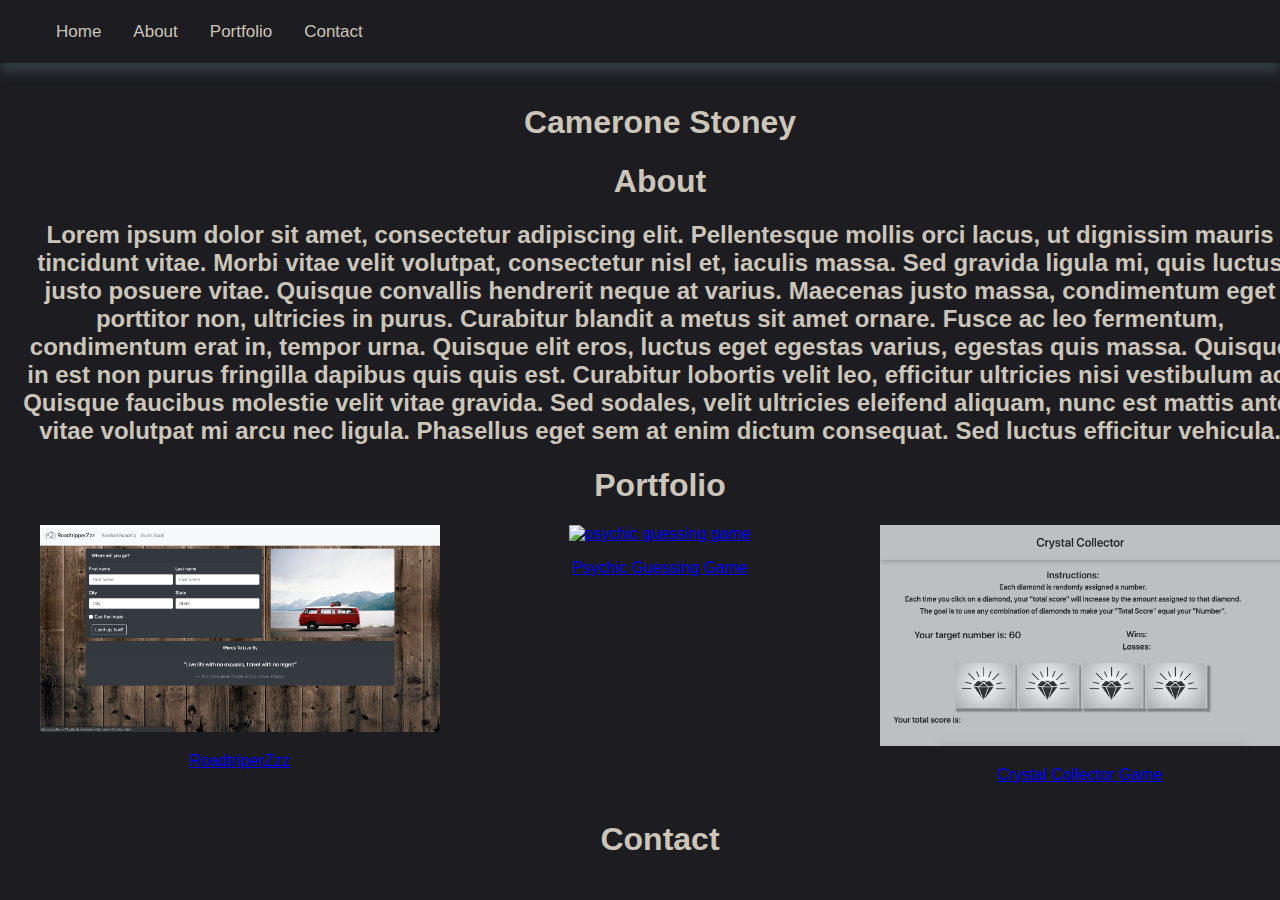
==== index.html @ ca5fb2a2 "sidebar and nav bar working. CSS grid system impimented for portfolio section. anchor tags in place." ====
<!DOCTYPE html>
<html lang="en">

<head>
    <meta charset="UTF-8">
    <meta name="viewport" content="width=device-width, initial-scale=1.0">
    <meta http-equiv="X-UA-Compatible" content="ie=edge">
    <!-- css stylesheets -->
    <link rel="stylesheet" type="text/css" href="assets/css/reset.css">
    <link rel="stylesheet" type="text/css" href="assets/css/style.css">
    <!-- jquery -->
    <script src="https://ajax.googleapis.com/ajax/libs/jquery/3.4.0/jquery.min.js"></script>


    <title>Camerone Stoney</title>
</head>

<body>
    <!-- horizontal navbar -->
    <nav class="navbar">
        <span class="open-slide">
            <a href="#" id="slide-open">
                <svg width="30" height="30">
                    <path d="M0,5 30,5" stroke="#ccc5b9" stroke-width="5" />
                    <path d="M0,14 30,14" stroke="#ccc5b9" stroke-width="5" />
                    <path d="M0,23 30,23" stroke="#ccc5b9" stroke-width="5" />
                </svg>
            </a>
        </span>
        <ul class="navbar-nav">
            <li><a href="#landing-section">Home</a></li>
            <li><a href="#about">About</a></li>
            <li><a href="#portfolio">Portfolio</a></li>
            <li><a href="#contact">Contact</a></li>
        </ul>
    </nav>


    <!-- sliding Sidebar -->
    <div id="side-menu" class="side-nav">
        <a href="#" class="btn-close" id="slide-close">&times;</a>
        <a href="#landing-section">Home</a>
        <a href="#about">About</a>
        <a href="#portfolio">Portfolio</a>
        <a href="#contact">Contact</a>
    </div>


    <!-------------------- main section ---------------------->
    <div id="content-section">
        <div id="landing-section">
            <h1>Camerone Stoney</h1>
        </div>

        <!-- about me content -->
        <div id="about-me-content">
            <h1 class="section_header" id="about">About</h1>
            <h2>Lorem ipsum dolor sit amet, consectetur adipiscing elit. Pellentesque mollis orci lacus, ut dignissim
                mauris tincidunt vitae. Morbi vitae velit volutpat, consectetur nisl et, iaculis massa. Sed gravida
                ligula mi, quis luctus justo posuere vitae. Quisque convallis hendrerit neque at varius. Maecenas justo
                massa, condimentum eget porttitor non, ultricies in purus. Curabitur blandit a metus sit amet ornare.
                Fusce ac leo fermentum, condimentum erat in, tempor urna. Quisque elit eros, luctus eget egestas varius,
                egestas quis massa. Quisque in est non purus fringilla dapibus quis quis est. Curabitur lobortis velit
                leo, efficitur ultricies nisi vestibulum ac. Quisque faucibus molestie velit vitae gravida. Sed sodales,
                velit ultricies eleifend aliquam, nunc est mattis ante, vitae volutpat mi arcu nec ligula. Phasellus
                eget sem at enim dictum consequat. Sed luctus efficitur vehicula.</h2>
        </div>

        <!-- Portolio content -->
        <div id="portfolio-content">
            <h1 class="section_header" id="portfolio">Portfolio</h1>

            <div class="project-container">
                <a href="https://volksrat71.github.io/project-1/project-1/index.html">
                    <img src="assets/images/roadtriperzzz.png" alt="road trip website">
                    <p class="image_title">RoadtriperZzz</p>
                </a>
            

            
                <a href="https://cjstoney.github.io/phychic_letter_game/">
                    <img src="assets/images/psych_game.png" alt="psychic guessing game">
                    <p class="image_title">Psychic Guessing Game</p>
                </a>
            

            
                <a href="https://cjstoney.github.io/crystal_collector_game/">
                    <img src="assets/images/crystal_collectors.png" alt="road trip website">
                    <p class="image_title">Crystal Collector Game</p>
                </a>
            </div>
        </div>


        <!-- Contact content -->
        <div id="contact-content">
            <h1 class="section_header" id="contact">Contact</h1>

        </div>
    </div>


</body>
<!-- linkn to js file -->
<script src="assets/app.js"></script>

</html>
---- assets/css/style.css ----
body{
    font-family: Arial, Helvetica, sans-serif;
    color:#ccc5b9;
    background-color:#1c1c21;
    margin:0px;
    text-align: center;
}

.navbar{
    background-color:#1c1c21;
    overflow: hidden;
    height: 63px;
    box-shadow: 0px 10px 10px #313a3e;
}

.navbar a{
    float: left;
    display: block;
    color:#ccc5b9;
    text-align:center;
    padding:14px 16px;
    text-decoration: none;
    font-size: 17px;
}

.navbar ul{
    margin: 8px 0 0 0;
    list-style: none;
}

.navbar a:hover{
    background-color:#313a3e;
    color:#ccc5b9; 
}

/* side bar */
.side-nav{
    height:100%;
    width:0;
    position:fixed;
    z-index:1;
    top:77px;
    left:0;
    background-color:#313a3e;
    opacity:0.9;
    overflow-x: hidden;
    padding-top:60px;
    transition:0.5s;
}

.side-nav a{
    padding: 10px 10px 10px 30px;
    text-decoration: none;
    font-size: 22px;
    color:#ccc5b9;
    display:block;
    transition: 0.3s;
}

.side-nav a:hover{
    color: #fffcf2;
}

.side-nav .btn-close{
    position: absolute;
    top:0;
    right:22px;
    font-size: 36px;
    margin-left: 50px;
}

#content-section{
    transition:margin-left 0.5s;
    padding: 20px;
    overflow: hidden;
    width:100%;
}

#landing-section{
    height: 100%;
}

#portfolio-content img{
    max-width: 100%;
    max-height:300px;
    /* display:block; */
}



.project-container{
    display: grid;
    grid-template-columns: 1fr 1fr 1fr;
    grid-gap:20px;
    margin:20px;
}

@media(max-width:568px){
    .navbar-nav{
        display:none;
    }
}
@media(min-width:568px){
    .open-slide{
        display:none;
    }
}
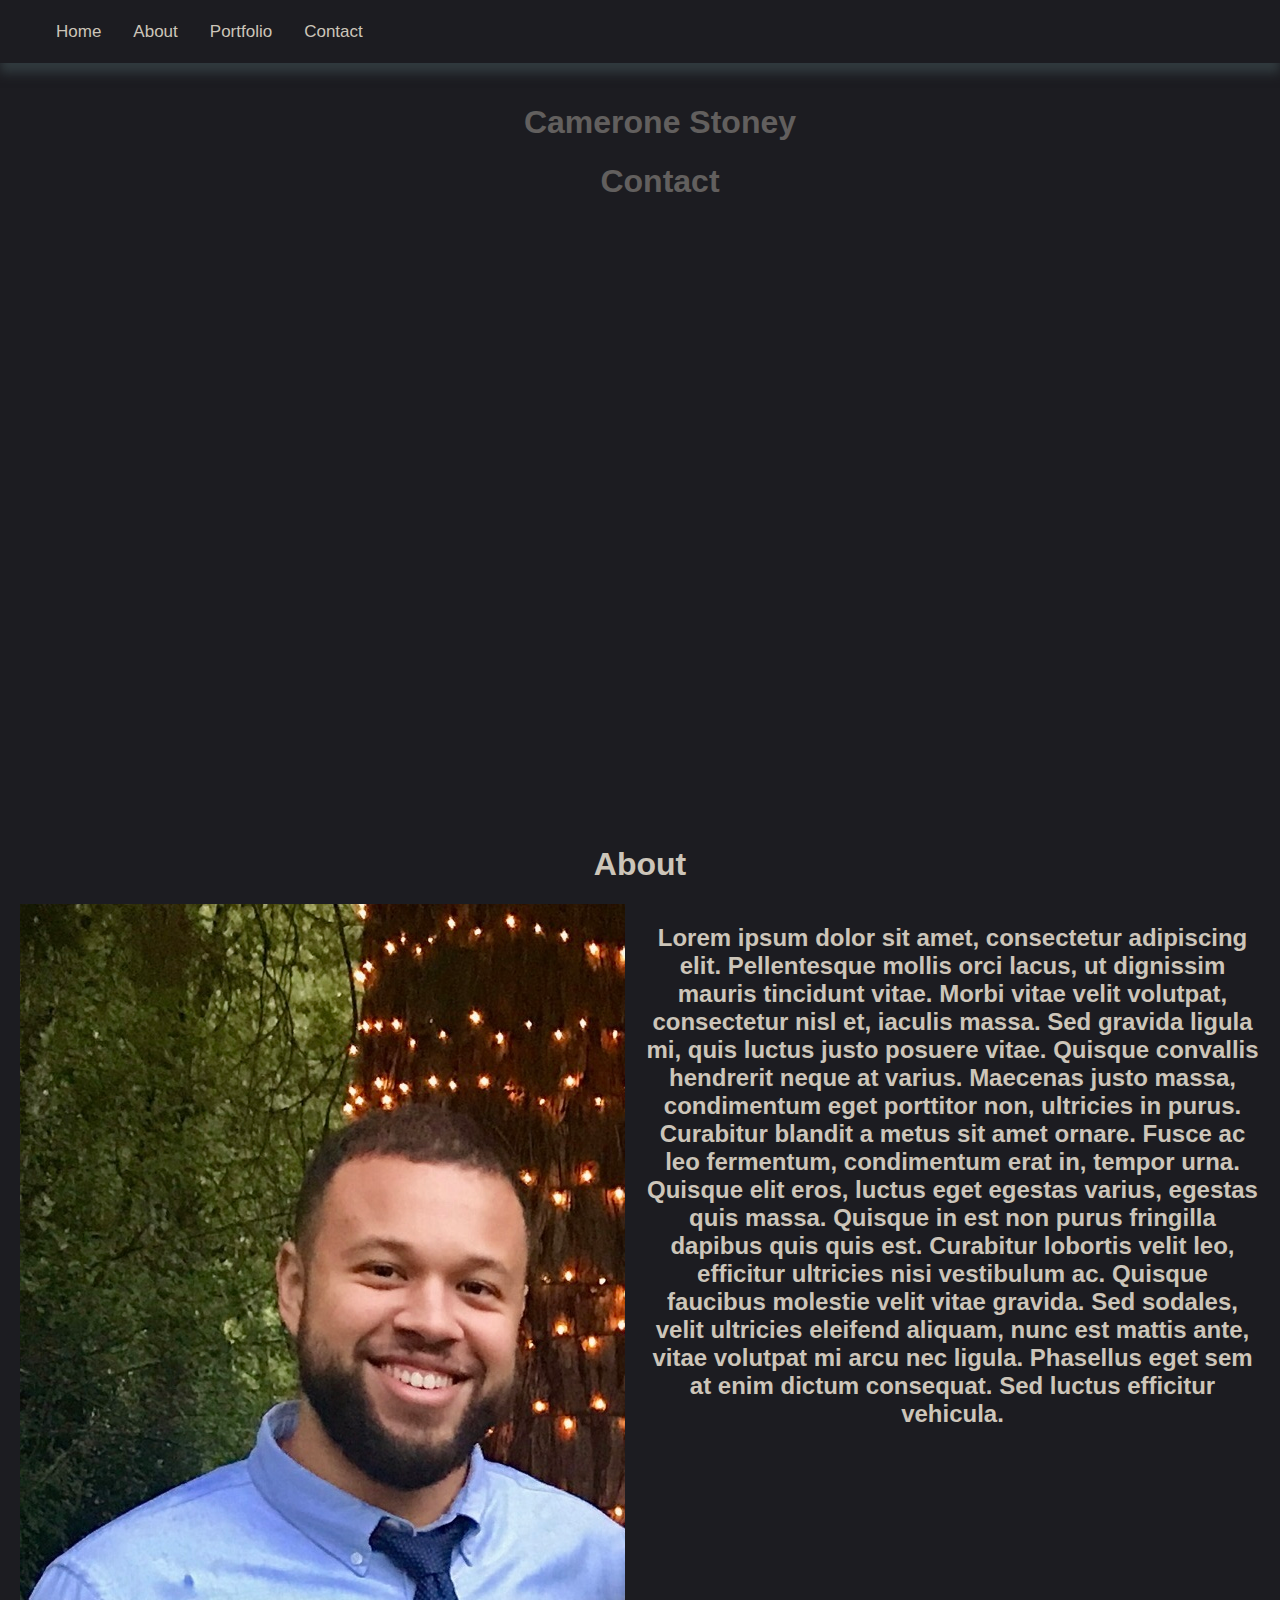
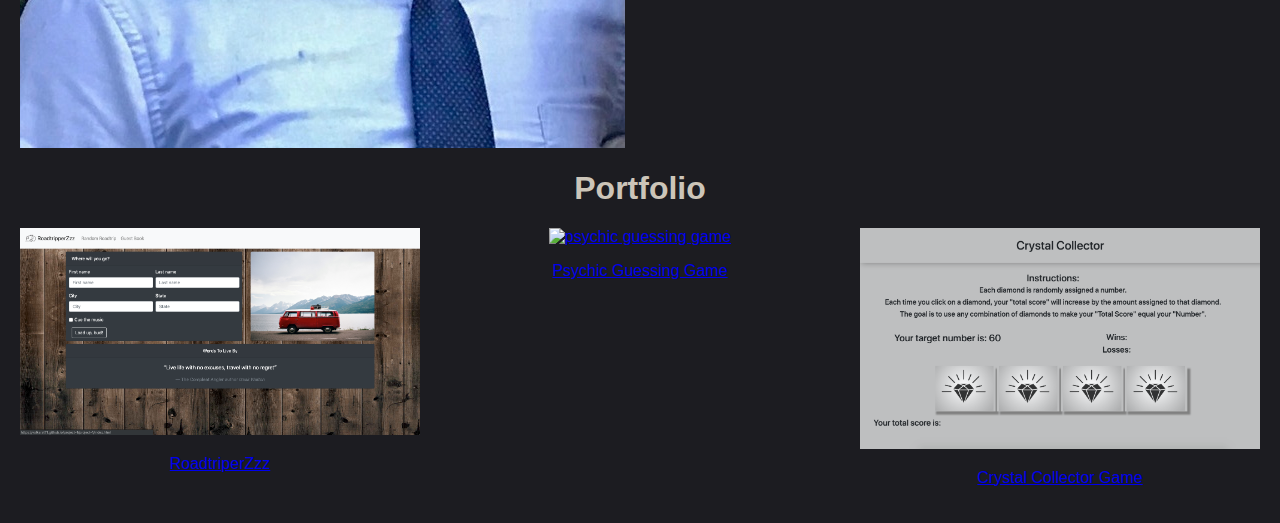
==== commit 92170aaa: "background image added. portfolio image added." ====
--- a/index.html
+++ b/index.html
@@ -50,11 +50,21 @@
     <div id="content-section">
         <div id="landing-section">
             <h1>Camerone Stoney</h1>
+
+            <!-- Contact content -->
+            <div id="contact-content">
+                <h1 class="section_header" id="contact">Contact</h1>
+            </div>
         </div>
 
-        <!-- about me content -->
-        <div id="about-me-content">
-            <h1 class="section_header" id="about">About</h1>
+
+    </div>
+
+    <!-- about me content -->
+    <div id="about-me-content">
+        <h1 class="section_header" id="about">About</h1>
+        <div class="about-content">
+            <img src="assets/images/IMG_1483 2.jpg">
             <h2>Lorem ipsum dolor sit amet, consectetur adipiscing elit. Pellentesque mollis orci lacus, ut dignissim
                 mauris tincidunt vitae. Morbi vitae velit volutpat, consectetur nisl et, iaculis massa. Sed gravida
                 ligula mi, quis luctus justo posuere vitae. Quisque convallis hendrerit neque at varius. Maecenas justo
@@ -65,40 +75,35 @@
                 velit ultricies eleifend aliquam, nunc est mattis ante, vitae volutpat mi arcu nec ligula. Phasellus
                 eget sem at enim dictum consequat. Sed luctus efficitur vehicula.</h2>
         </div>
+    </div>
 
-        <!-- Portolio content -->
-        <div id="portfolio-content">
-            <h1 class="section_header" id="portfolio">Portfolio</h1>
+    <!-- Portolio content -->
+    <div id="portfolio-content">
+        <h1 class="section_header" id="portfolio">Portfolio</h1>
 
-            <div class="project-container">
-                <a href="https://volksrat71.github.io/project-1/project-1/index.html">
-                    <img src="assets/images/roadtriperzzz.png" alt="road trip website">
-                    <p class="image_title">RoadtriperZzz</p>
-                </a>
-            
-
-            
-                <a href="https://cjstoney.github.io/phychic_letter_game/">
-                    <img src="assets/images/psych_game.png" alt="psychic guessing game">
-                    <p class="image_title">Psychic Guessing Game</p>
-                </a>
-            
-
-            
-                <a href="https://cjstoney.github.io/crystal_collector_game/">
-                    <img src="assets/images/crystal_collectors.png" alt="road trip website">
-                    <p class="image_title">Crystal Collector Game</p>
-                </a>
-            </div>
-        </div>
+        <div class="project-container">
+            <a href="https://volksrat71.github.io/project-1/project-1/index.html">
+                <img src="assets/images/roadtriperzzz.png" alt="road trip website">
+                <p class="image_title">RoadtriperZzz</p>
+            </a>
 
 
-        <!-- Contact content -->
-        <div id="contact-content">
-            <h1 class="section_header" id="contact">Contact</h1>
 
+            <a href="https://cjstoney.github.io/phychic_letter_game/">
+                <img src="assets/images/psych_game.png" alt="psychic guessing game">
+                <p class="image_title">Psychic Guessing Game</p>
+            </a>
+
+
+
+            <a href="https://cjstoney.github.io/crystal_collector_game/">
+                <img src="assets/images/crystal_collectors.png" alt="road trip website">
+                <p class="image_title">Crystal Collector Game</p>
+            </a>
         </div>
     </div>
+
+
 
 
 </body>
--- a/assets/css/style.css
+++ b/assets/css/style.css
@@ -77,16 +77,28 @@
 }
 
 #landing-section{
-    height: 100%;
+    width:100%;
+    height: 700px;
+    background-image: url("/Users/cameronestoney/Desktop/portfolio/assets/images/web.jpg");
+    background-position: bottom;
+    background-repeat: none;
+    background-size: cover;
+    opacity:0.4;
 }
 
 #portfolio-content img{
     max-width: 100%;
     max-height:300px;
     /* display:block; */
+    /* -webkit-box-reflect: below 0 linear-gradient(transparent, white); */
 }
 
-
+.about-content{
+    display:grid;
+    grid-template-columns: 1fr 2fr;
+    grid-gap:20px;
+    margin:20px;
+}
 
 .project-container{
     display: grid;
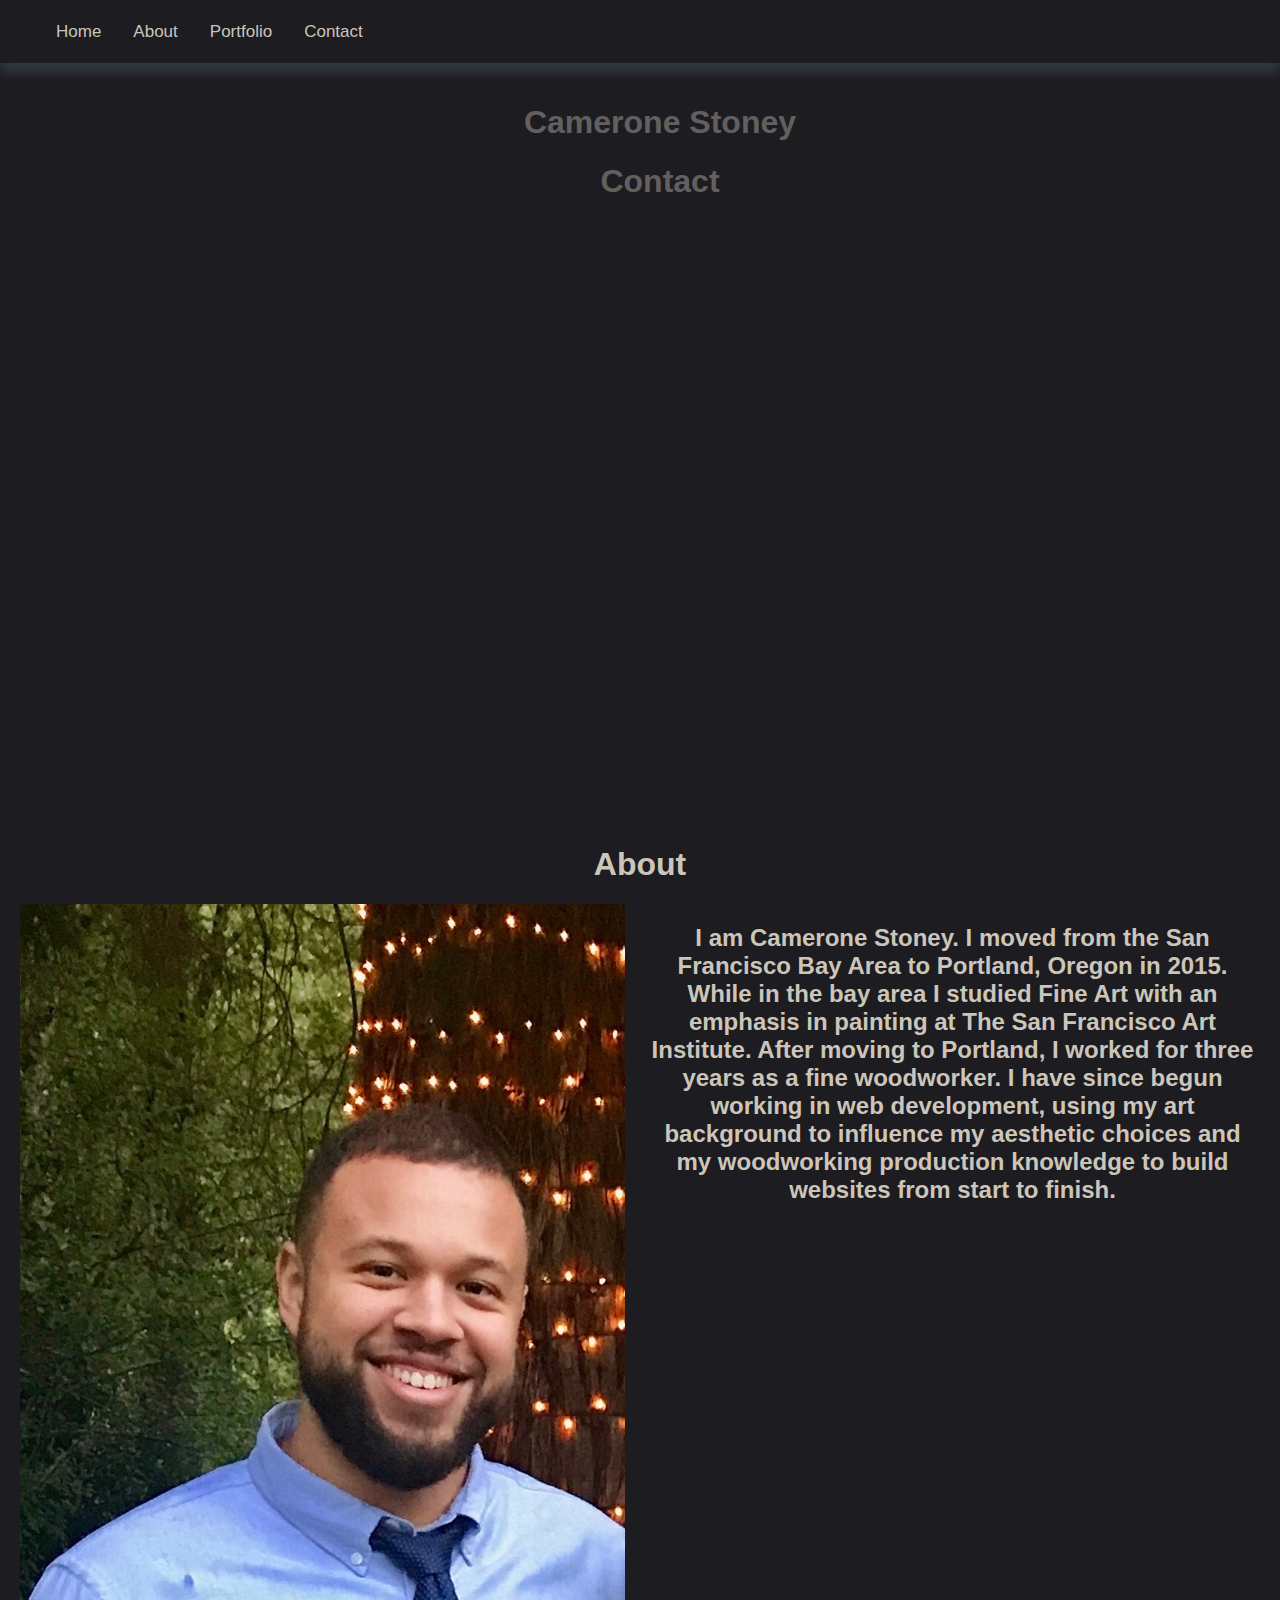
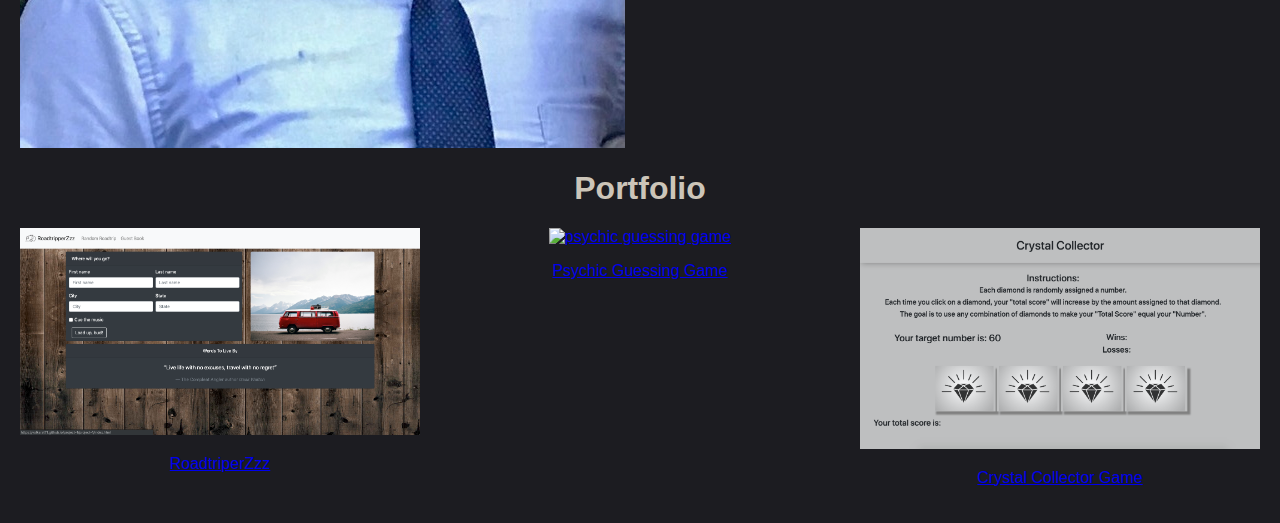
==== commit c90217d3: "statement updated" ====
--- a/index.html
+++ b/index.html
@@ -65,15 +65,11 @@
         <h1 class="section_header" id="about">About</h1>
         <div class="about-content">
             <img src="assets/images/IMG_1483 2.jpg">
-            <h2>Lorem ipsum dolor sit amet, consectetur adipiscing elit. Pellentesque mollis orci lacus, ut dignissim
-                mauris tincidunt vitae. Morbi vitae velit volutpat, consectetur nisl et, iaculis massa. Sed gravida
-                ligula mi, quis luctus justo posuere vitae. Quisque convallis hendrerit neque at varius. Maecenas justo
-                massa, condimentum eget porttitor non, ultricies in purus. Curabitur blandit a metus sit amet ornare.
-                Fusce ac leo fermentum, condimentum erat in, tempor urna. Quisque elit eros, luctus eget egestas varius,
-                egestas quis massa. Quisque in est non purus fringilla dapibus quis quis est. Curabitur lobortis velit
-                leo, efficitur ultricies nisi vestibulum ac. Quisque faucibus molestie velit vitae gravida. Sed sodales,
-                velit ultricies eleifend aliquam, nunc est mattis ante, vitae volutpat mi arcu nec ligula. Phasellus
-                eget sem at enim dictum consequat. Sed luctus efficitur vehicula.</h2>
+            <h2>I am Camerone Stoney. I moved from the San Francisco Bay Area to Portland, Oregon in 2015. While in the
+                bay area I studied Fine Art with an emphasis in painting at The San Francisco Art Institute. After
+                moving to Portland, I worked for three years as a fine woodworker. I have since begun working in web
+                development, using my art background to influence my aesthetic choices and my woodworking production
+                knowledge to build websites from start to finish. </h2>
         </div>
     </div>
 
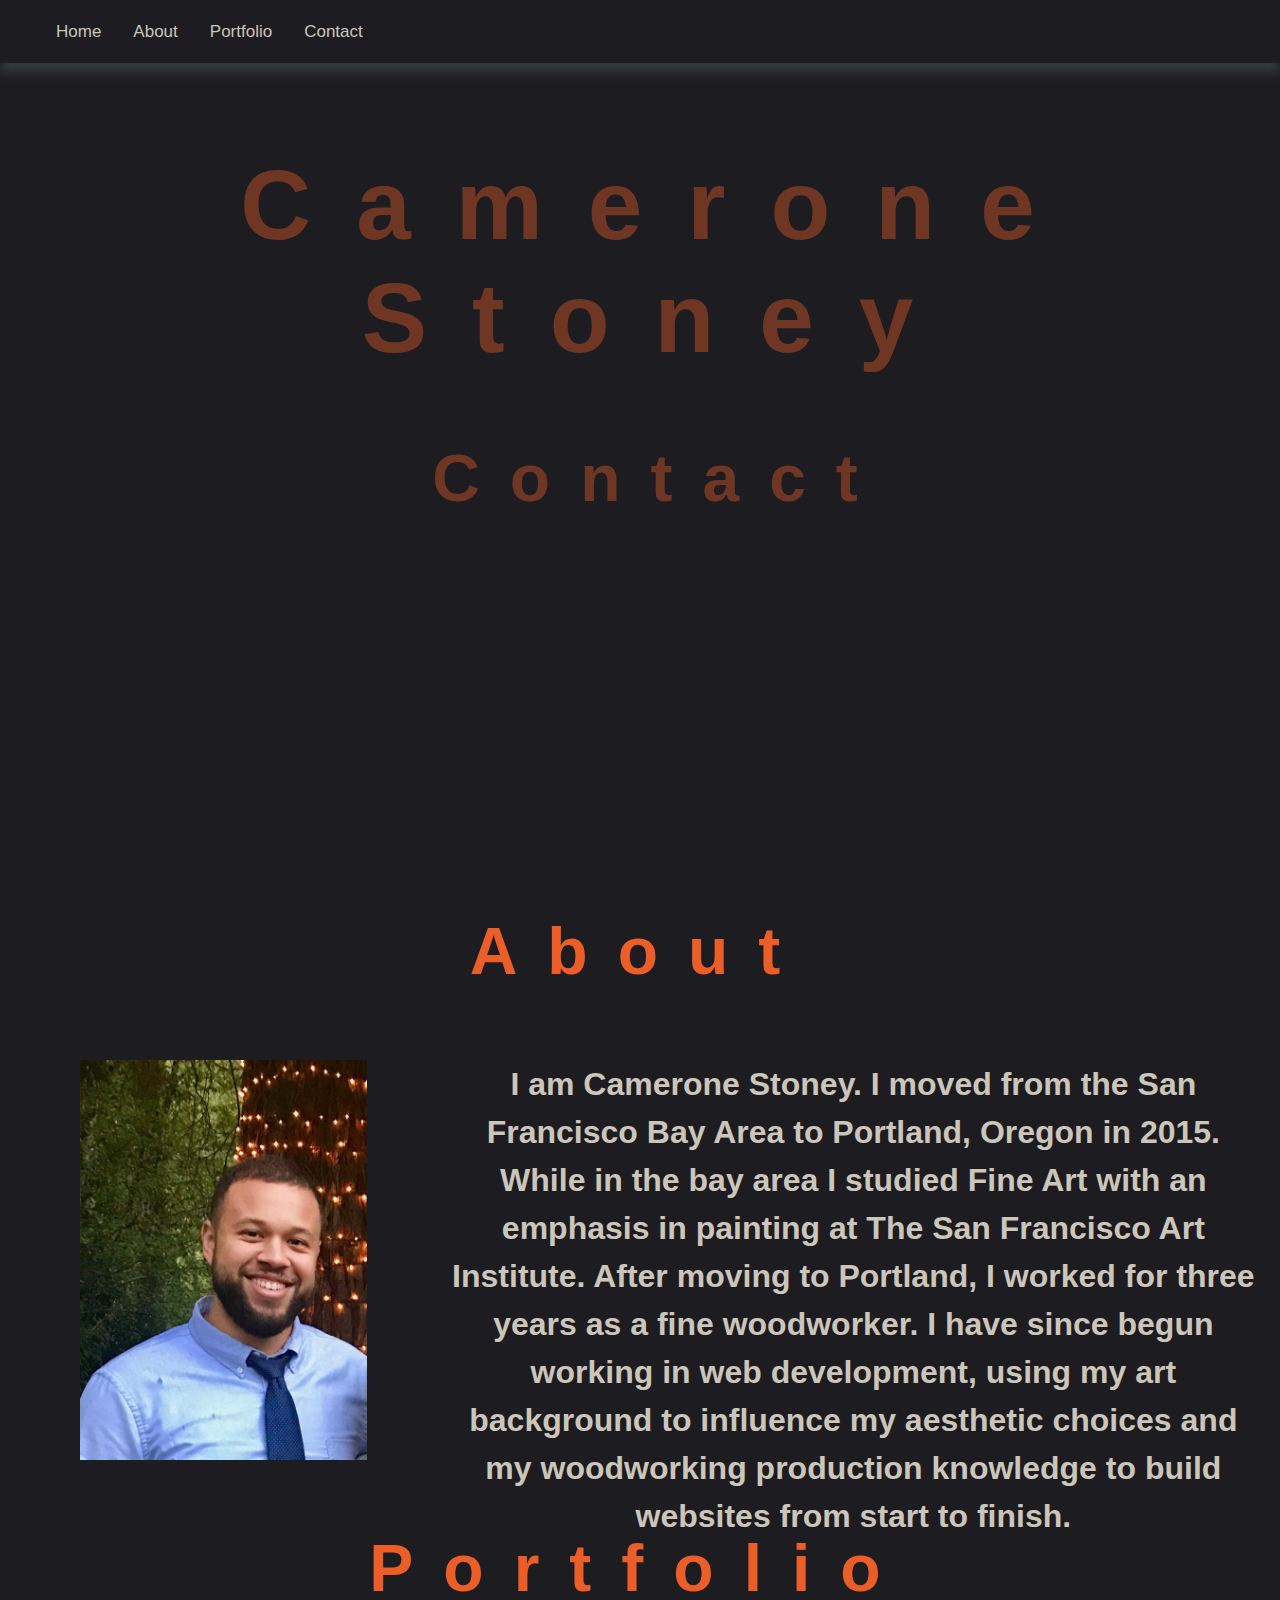
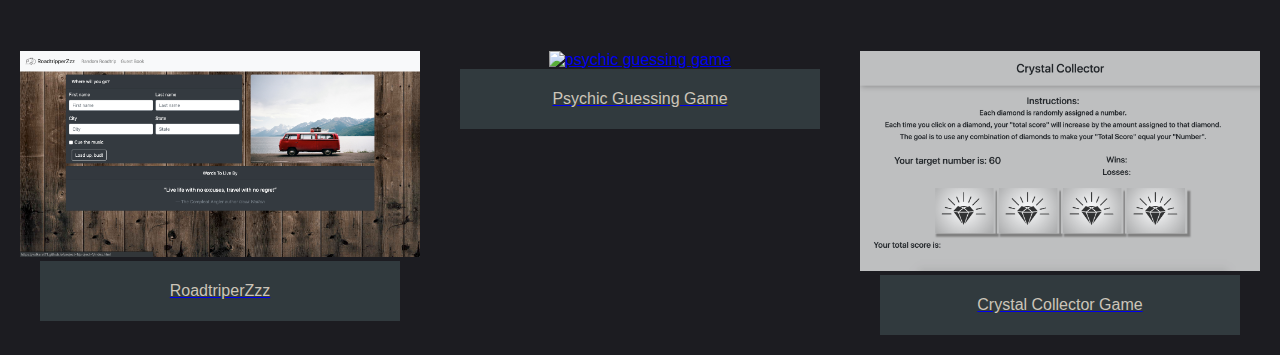
==== commit 07ac2826: "colors for the titles. names of the apps have background colors." ====
--- a/index.html
+++ b/index.html
@@ -49,7 +49,7 @@
     <!-------------------- main section ---------------------->
     <div id="content-section">
         <div id="landing-section">
-            <h1>Camerone Stoney</h1>
+            <h1 id="name">Camerone Stoney</h1>
 
             <!-- Contact content -->
             <div id="contact-content">
@@ -64,8 +64,9 @@
     <div id="about-me-content">
         <h1 class="section_header" id="about">About</h1>
         <div class="about-content">
-            <img src="assets/images/IMG_1483 2.jpg">
-            <h2>I am Camerone Stoney. I moved from the San Francisco Bay Area to Portland, Oregon in 2015. While in the
+            <img id="cs-image" src="assets/images/IMG_1483 2.jpg" alt="image of Camerone Stoney">
+            <h2 id="bio">I am Camerone Stoney. I moved from the San Francisco Bay Area to Portland, Oregon in 2015.
+                While in the
                 bay area I studied Fine Art with an emphasis in painting at The San Francisco Art Institute. After
                 moving to Portland, I worked for three years as a fine woodworker. I have since begun working in web
                 development, using my art background to influence my aesthetic choices and my woodworking production
@@ -78,24 +79,28 @@
         <h1 class="section_header" id="portfolio">Portfolio</h1>
 
         <div class="project-container">
-            <a href="https://volksrat71.github.io/project-1/project-1/index.html">
-                <img src="assets/images/roadtriperzzz.png" alt="road trip website">
-                <p class="image_title">RoadtriperZzz</p>
-            </a>
 
+            <div class="work">
+                <a href="https://volksrat71.github.io/project-1/project-1/index.html">
+                    <img src="assets/images/roadtriperzzz.png" alt="road trip website">
+                    <p class="image_title">RoadtriperZzz</p>
+                </a>
+            </div>
 
+            <div class="work">
+                <a href="https://cjstoney.github.io/phychic_letter_game/">
+                    <img src="assets/images/psych_game.png" alt="psychic guessing game">
+                    <p class="image_title">Psychic Guessing Game</p>
+                </a>
+            </div>
 
-            <a href="https://cjstoney.github.io/phychic_letter_game/">
-                <img src="assets/images/psych_game.png" alt="psychic guessing game">
-                <p class="image_title">Psychic Guessing Game</p>
-            </a>
+            <div class="work">
+                <a href="https://cjstoney.github.io/crystal_collector_game/">
+                    <img src="assets/images/crystal_collectors.png" alt="road trip website">
+                    <p class="image_title">Crystal Collector Game</p>
+                </a>
+            </div>
 
-
-
-            <a href="https://cjstoney.github.io/crystal_collector_game/">
-                <img src="assets/images/crystal_collectors.png" alt="road trip website">
-                <p class="image_title">Crystal Collector Game</p>
-            </a>
         </div>
     </div>
 
--- a/assets/css/style.css
+++ b/assets/css/style.css
@@ -69,6 +69,17 @@
     margin-left: 50px;
 }
 
+#name{
+    font-size:98px;
+    letter-spacing:45px;
+    color:#eb5e28;
+}
+.section_header{
+    font-size:66px;
+    letter-spacing:30px;
+    color:#eb5e28;
+}
+/* content */
 #content-section{
     transition:margin-left 0.5s;
     padding: 20px;
@@ -86,6 +97,7 @@
     opacity:0.4;
 }
 
+/* Portfolio items */
 #portfolio-content img{
     max-width: 100%;
     max-height:300px;
@@ -93,12 +105,6 @@
     /* -webkit-box-reflect: below 0 linear-gradient(transparent, white); */
 }
 
-.about-content{
-    display:grid;
-    grid-template-columns: 1fr 2fr;
-    grid-gap:20px;
-    margin:20px;
-}
 
 .project-container{
     display: grid;
@@ -107,6 +113,38 @@
     margin:20px;
 }
 
+.work p {
+    border-bottom:0;
+    background-color:#313a3e;
+    color:#ccc5b9;
+    text-align:center;
+    /* position:absolute; */
+    bottom:20px;
+    padding:15px;
+    max-width:100%;
+    line-height:30px;
+    margin:0 20px;
+    font-weight:300;
+}
+
+/* about section */
+#cs-image{
+    margin:auto;
+    max-width:100%;
+    max-height:400px;
+}
+
+#bio{
+    max-height:400px;
+    font-size:32px;
+    line-height:48px;
+}
+.about-content{
+    display:grid;
+    grid-template-columns: 1fr 2fr;
+    grid-gap:20px;
+    margin:20px;
+}
 @media(max-width:568px){
     .navbar-nav{
         display:none;
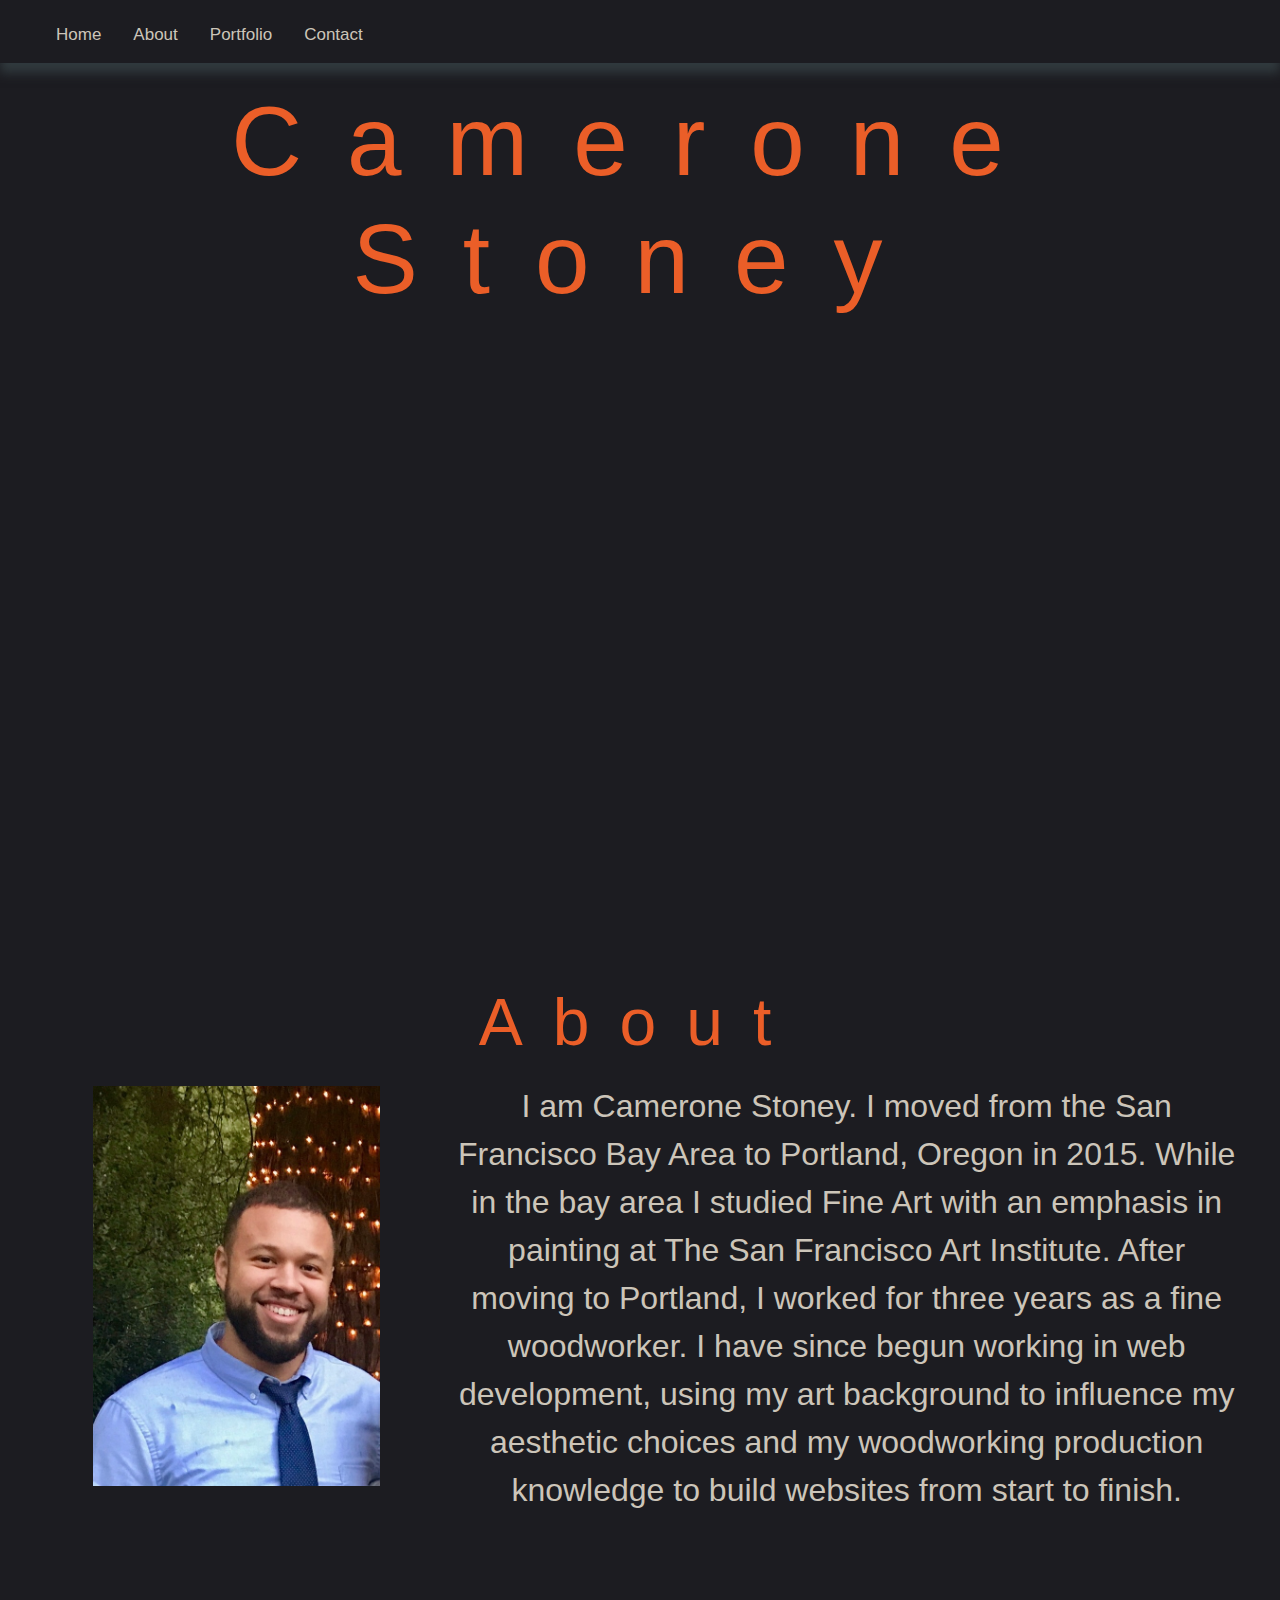
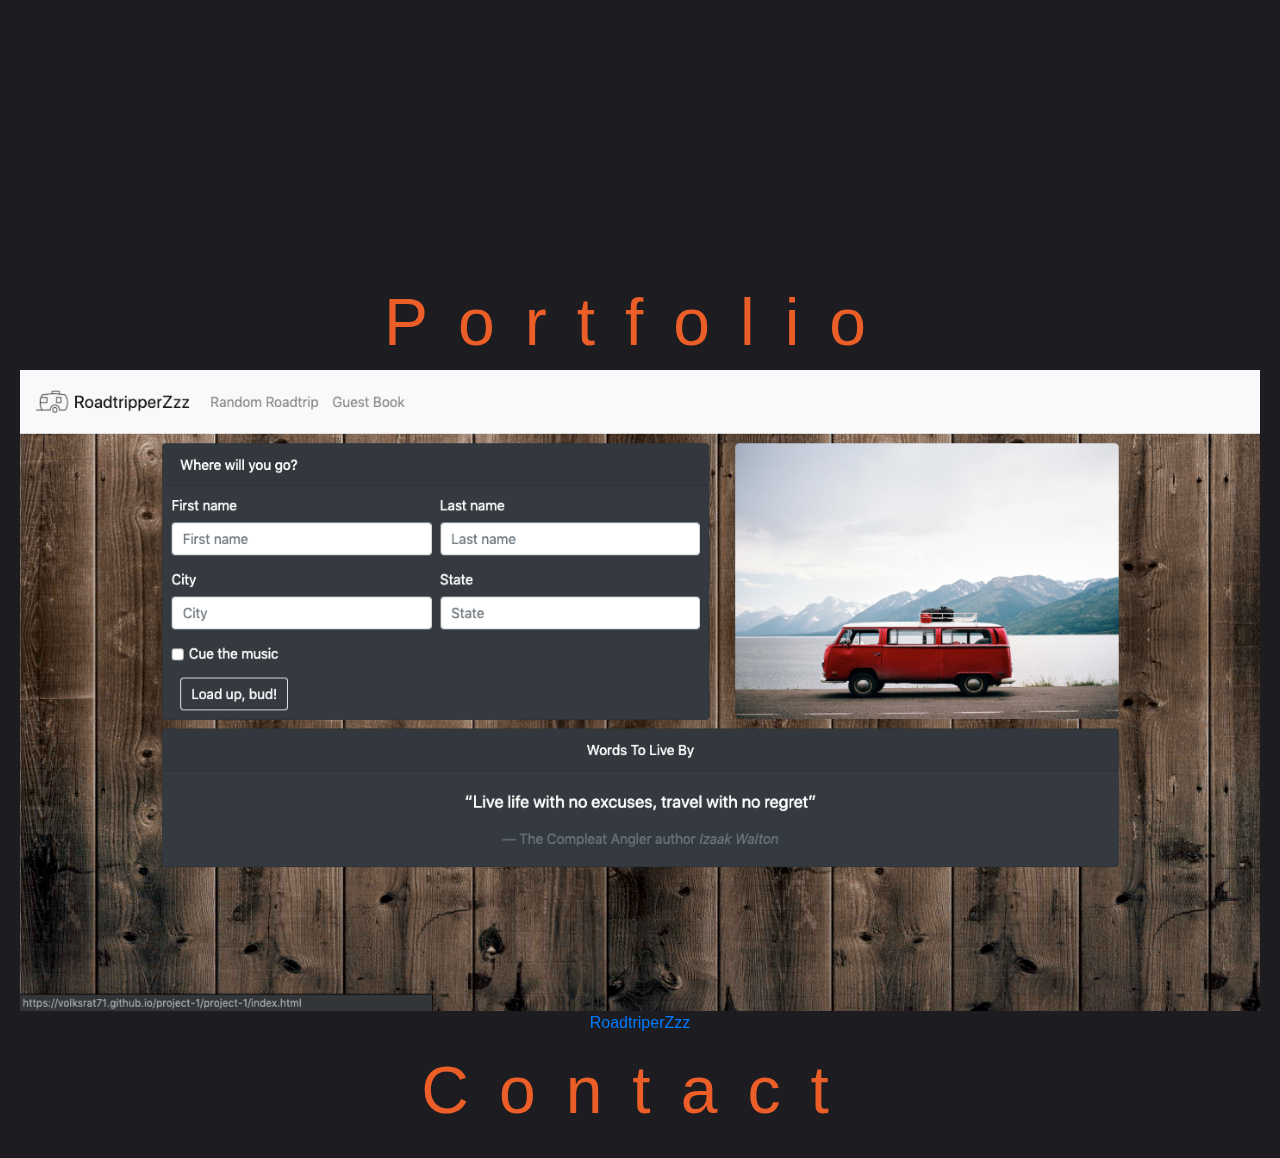
==== commit 78790530: "bootstrapped linked and carousel added" ====
--- a/index.html
+++ b/index.html
@@ -7,17 +7,20 @@
     <meta http-equiv="X-UA-Compatible" content="ie=edge">
     <!-- css stylesheets -->
     <link rel="stylesheet" type="text/css" href="assets/css/reset.css">
+    <!-- bootstrap -->
+    <link rel="stylesheet" href="https://stackpath.bootstrapcdn.com/bootstrap/4.3.1/css/bootstrap.min.css"
+        integrity="sha384-ggOyR0iXCbMQv3Xipma34MD+dH/1fQ784/j6cY/iJTQUOhcWr7x9JvoRxT2MZw1T" crossorigin="anonymous">
     <link rel="stylesheet" type="text/css" href="assets/css/style.css">
     <!-- jquery -->
     <script src="https://ajax.googleapis.com/ajax/libs/jquery/3.4.0/jquery.min.js"></script>
-
-
+    
+    
     <title>Camerone Stoney</title>
 </head>
 
 <body>
     <!-- horizontal navbar -->
-    <nav class="navbar">
+    <nav class="navigation">
         <span class="open-slide">
             <a href="#" id="slide-open">
                 <svg width="30" height="30">
@@ -27,15 +30,15 @@
                 </svg>
             </a>
         </span>
-        <ul class="navbar-nav">
+        <ul class="navigation-nav">
             <li><a href="#landing-section">Home</a></li>
             <li><a href="#about">About</a></li>
             <li><a href="#portfolio">Portfolio</a></li>
             <li><a href="#contact">Contact</a></li>
         </ul>
     </nav>
-
-
+    
+    
     <!-- sliding Sidebar -->
     <div id="side-menu" class="side-nav">
         <a href="#" class="btn-close" id="slide-close">&times;</a>
@@ -44,71 +47,78 @@
         <a href="#portfolio">Portfolio</a>
         <a href="#contact">Contact</a>
     </div>
-
-
+    
+    
     <!-------------------- main section ---------------------->
     <div id="content-section">
         <div id="landing-section">
             <h1 id="name">Camerone Stoney</h1>
-
-            <!-- Contact content -->
-            <div id="contact-content">
-                <h1 class="section_header" id="contact">Contact</h1>
+            
+        </div>
+        
+        
+        
+        <!-- about me content -->
+        <div id="about-me-content">
+            <h1 class="section_header" id="about">About</h1>
+            <div class="about-content">
+                <img id="cs-image" src="assets/images/IMG_1483 2.jpg" alt="image of Camerone Stoney">
+                <h2 id="bio">I am Camerone Stoney. I moved from the San Francisco Bay Area to Portland, Oregon in 2015.
+                    While in the
+                    bay area I studied Fine Art with an emphasis in painting at The San Francisco Art Institute. After
+                    moving to Portland, I worked for three years as a fine woodworker. I have since begun working in web
+                    development, using my art background to influence my aesthetic choices and my woodworking production
+                    knowledge to build websites from start to finish. </h2>
+                </div>
             </div>
-        </div>
-
-
-    </div>
-
-    <!-- about me content -->
-    <div id="about-me-content">
-        <h1 class="section_header" id="about">About</h1>
-        <div class="about-content">
-            <img id="cs-image" src="assets/images/IMG_1483 2.jpg" alt="image of Camerone Stoney">
-            <h2 id="bio">I am Camerone Stoney. I moved from the San Francisco Bay Area to Portland, Oregon in 2015.
-                While in the
-                bay area I studied Fine Art with an emphasis in painting at The San Francisco Art Institute. After
-                moving to Portland, I worked for three years as a fine woodworker. I have since begun working in web
-                development, using my art background to influence my aesthetic choices and my woodworking production
-                knowledge to build websites from start to finish. </h2>
-        </div>
-    </div>
-
-    <!-- Portolio content -->
-    <div id="portfolio-content">
-        <h1 class="section_header" id="portfolio">Portfolio</h1>
-
-        <div class="project-container">
-
-            <div class="work">
-                <a href="https://volksrat71.github.io/project-1/project-1/index.html">
-                    <img src="assets/images/roadtriperzzz.png" alt="road trip website">
-                    <p class="image_title">RoadtriperZzz</p>
-                </a>
+            
+            <!-- Portolio content -->
+            <div id="portfolio-content">
+                <h1 class="section_header" id="portfolio">Portfolio</h1>
+                
+                <div class="project-container">
+                    <div id="carouselExampleSlidesOnly" class="carousel slide" data-ride="carousel">
+                        <div class="carousel-inner">
+                            <div class="carousel-item active">
+                                <a href="https://volksrat71.github.io/project-1/project-1/index.html">
+                                    <img src="assets/images/roadtriperzzz.png" class="d-block w-100"
+                                    alt="road trip website">
+                                    <p class="image_title">RoadtriperZzz</p>
+                                </div>
+                                <div class="carousel-item">
+                                    <a href="https://cjstoney.github.io/phychic_letter_game/">
+                                        <img src="assets/images/psych_game.png" class="d-block w-100"
+                                        alt="psychic guessing game">
+                                        <p class="image_title">Psychic Guessing Game</p>
+                                    </a>
+                                </div>
+                                <div class="carousel-item">
+                                    <a href="https://cjstoney.github.io/crystal_collector_game/">
+                                        <img src="assets/images/crystal_collectors.png" class="d-block w-100"
+                                        alt="road trip website">
+                                        <p class="image_title">Crystal Collector Game</p>
+                                    </a>
+                                </div>
+                            </div>
+                        </div>
+                        
+                    </div>
+                </div>
+                
+                <!-- Contact content -->
+                <div id="contact-content">
+                    <h1 class="section_header" id="contact">Contact</h1>
+                </div>
+                
+                
             </div>
-
-            <div class="work">
-                <a href="https://cjstoney.github.io/phychic_letter_game/">
-                    <img src="assets/images/psych_game.png" alt="psychic guessing game">
-                    <p class="image_title">Psychic Guessing Game</p>
-                </a>
-            </div>
-
-            <div class="work">
-                <a href="https://cjstoney.github.io/crystal_collector_game/">
-                    <img src="assets/images/crystal_collectors.png" alt="road trip website">
-                    <p class="image_title">Crystal Collector Game</p>
-                </a>
-            </div>
-
-        </div>
-    </div>
-
-
-
-
-</body>
-<!-- linkn to js file -->
-<script src="assets/app.js"></script>
-
+            
+        </body>
+        <!-- linkn to js file -->
+        <script src="assets/app.js"></script>
+        
+        <!-- jquery -->
+        
+        <script src="https://cdnjs.cloudflare.com/ajax/libs/popper.js/1.14.7/umd/popper.min.js" integrity="sha384-UO2eT0CpHqdSJQ6hJty5KVphtPhzWj9WO1clHTMGa3JDZwrnQq4sF86dIHNDz0W1" crossorigin="anonymous"></script>
+        <script src="https://stackpath.bootstrapcdn.com/bootstrap/4.3.1/js/bootstrap.min.js" integrity="sha384-JjSmVgyd0p3pXB1rRibZUAYoIIy6OrQ6VrjIEaFf/nJGzIxFDsf4x0xIM+B07jRM" crossorigin="anonymous"></script>
 </html>--- a/assets/css/style.css
+++ b/assets/css/style.css
@@ -6,14 +6,14 @@
     text-align: center;
 }
 
-.navbar{
+.navigation{
     background-color:#1c1c21;
     overflow: hidden;
     height: 63px;
     box-shadow: 0px 10px 10px #313a3e;
 }
 
-.navbar a{
+.navigation a{
     float: left;
     display: block;
     color:#ccc5b9;
@@ -23,14 +23,9 @@
     font-size: 17px;
 }
 
-.navbar ul{
+.navigation ul{
     margin: 8px 0 0 0;
     list-style: none;
-}
-
-.navbar a:hover{
-    background-color:#313a3e;
-    color:#ccc5b9; 
 }
 
 /* side bar */
@@ -57,7 +52,7 @@
     transition: 0.3s;
 }
 
-.side-nav a:hover{
+a:hover{
     color: #fffcf2;
 }
 
@@ -88,29 +83,23 @@
 }
 
 #landing-section{
-    width:100%;
-    height: 700px;
+    /* width:100%; */
+    height:100vh;
     background-image: url("/Users/cameronestoney/Desktop/portfolio/assets/images/web.jpg");
     background-position: bottom;
     background-repeat: none;
     background-size: cover;
-    opacity:0.4;
+    /* opacity:0.4; */
 }
 
 /* Portfolio items */
-#portfolio-content img{
-    max-width: 100%;
-    max-height:300px;
-    /* display:block; */
-    /* -webkit-box-reflect: below 0 linear-gradient(transparent, white); */
+.carousel-item .active #image_title{
+    color:#ccc5b9;
+    text-decoration: none;
+    background-color:#313a3e
 }
-
-
-.project-container{
-    display: grid;
-    grid-template-columns: 1fr 1fr 1fr;
-    grid-gap:20px;
-    margin:20px;
+p .image-title{
+    text-decoration: none;
 }
 
 .work p {
@@ -118,16 +107,12 @@
     background-color:#313a3e;
     color:#ccc5b9;
     text-align:center;
-    /* position:absolute; */
-    bottom:20px;
-    padding:15px;
-    max-width:100%;
-    line-height:30px;
-    margin:0 20px;
-    font-weight:300;
 }
 
 /* about section */
+#about-me-content{
+    min-height: 100vh;
+}
 #cs-image{
     margin:auto;
     max-width:100%;
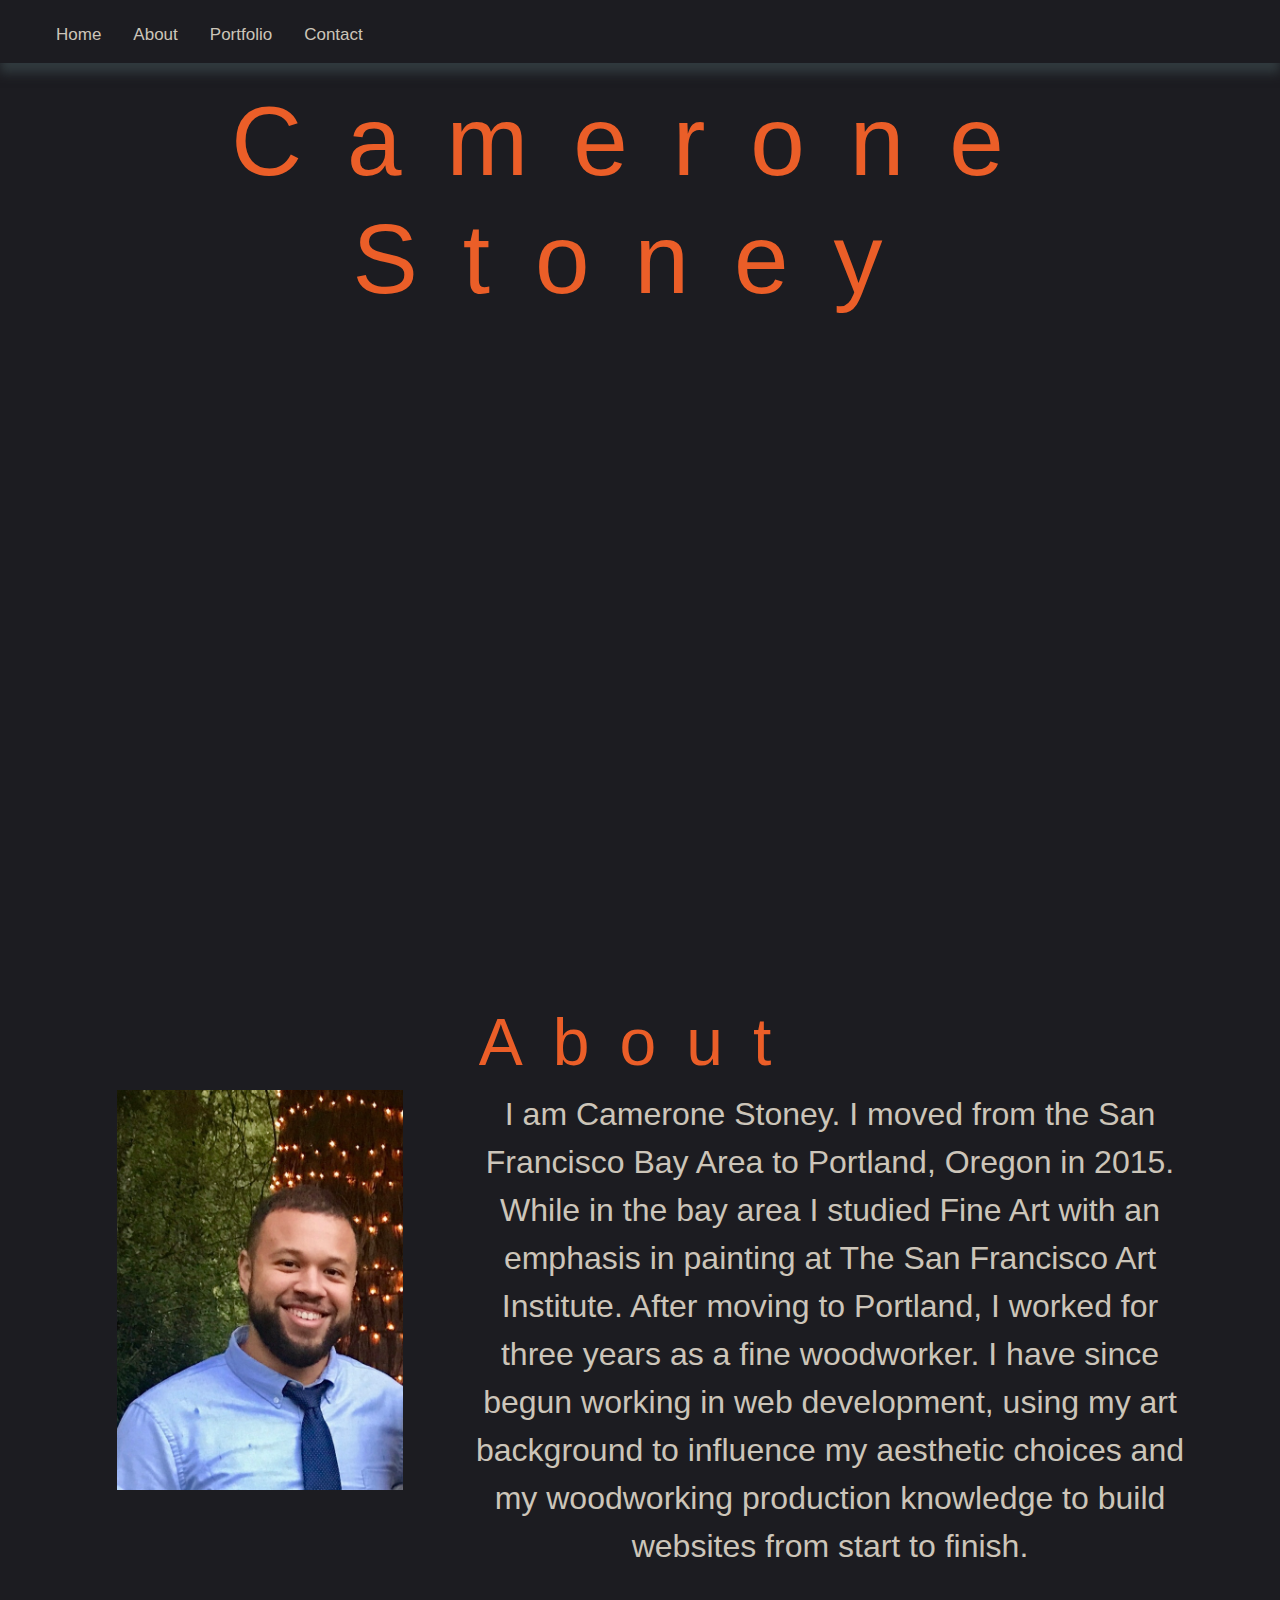
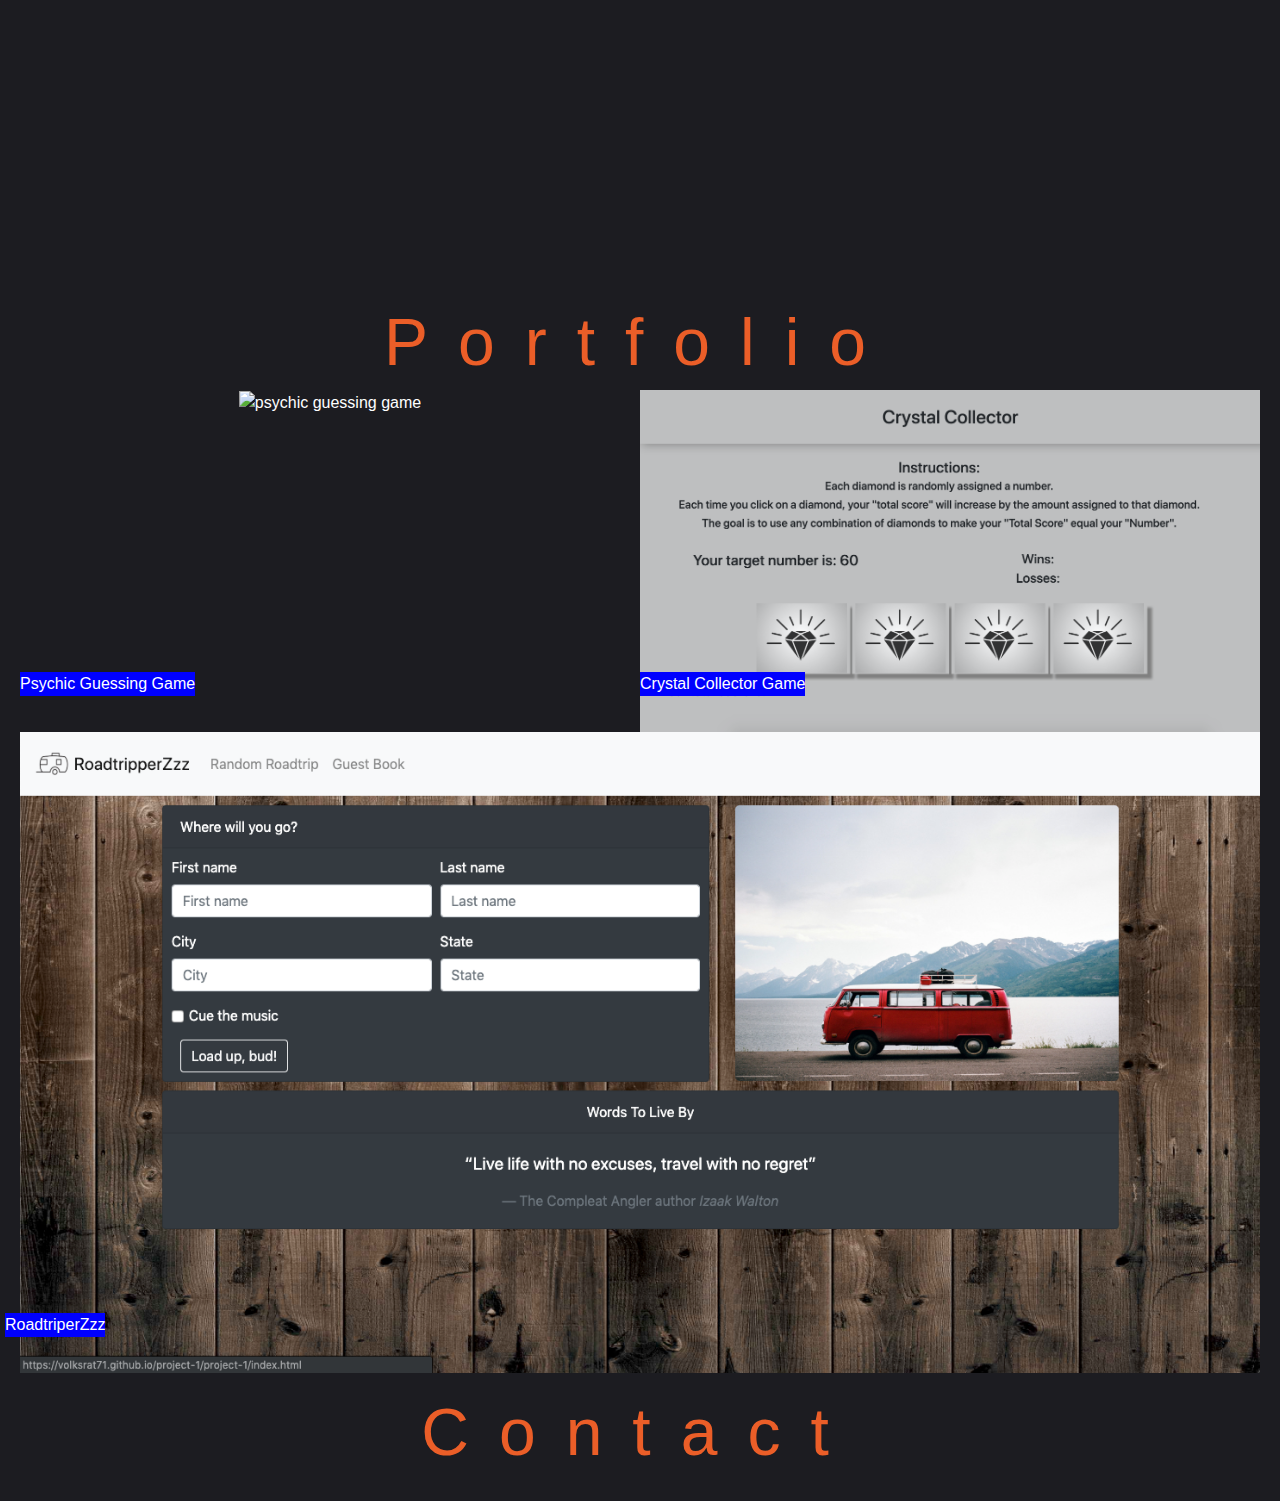
==== commit c1d8a7dd: "image widths correct" ====
--- a/index.html
+++ b/index.html
@@ -13,8 +13,8 @@
     <link rel="stylesheet" type="text/css" href="assets/css/style.css">
     <!-- jquery -->
     <script src="https://ajax.googleapis.com/ajax/libs/jquery/3.4.0/jquery.min.js"></script>
-    
-    
+
+
     <title>Camerone Stoney</title>
 </head>
 
@@ -37,8 +37,8 @@
             <li><a href="#contact">Contact</a></li>
         </ul>
     </nav>
-    
-    
+
+
     <!-- sliding Sidebar -->
     <div id="side-menu" class="side-nav">
         <a href="#" class="btn-close" id="slide-close">&times;</a>
@@ -47,78 +47,99 @@
         <a href="#portfolio">Portfolio</a>
         <a href="#contact">Contact</a>
     </div>
-    
-    
+
+
     <!-------------------- main section ---------------------->
     <div id="content-section">
-        <div id="landing-section">
-            <h1 id="name">Camerone Stoney</h1>
-            
+        <div class="row">
+            <div class="col-xl-12">
+                <div id="landing-section">
+                    <h1 id="name">Camerone Stoney</h1>
+                </div>
+            </div>
         </div>
-        
-        
-        
+
+
         <!-- about me content -->
         <div id="about-me-content">
             <h1 class="section_header" id="about">About</h1>
             <div class="about-content">
-                <img id="cs-image" src="assets/images/IMG_1483 2.jpg" alt="image of Camerone Stoney">
-                <h2 id="bio">I am Camerone Stoney. I moved from the San Francisco Bay Area to Portland, Oregon in 2015.
-                    While in the
-                    bay area I studied Fine Art with an emphasis in painting at The San Francisco Art Institute. After
-                    moving to Portland, I worked for three years as a fine woodworker. I have since begun working in web
-                    development, using my art background to influence my aesthetic choices and my woodworking production
-                    knowledge to build websites from start to finish. </h2>
+                <div class="container">
+                    <div class="row">
+                        <div class="col-xl-4">
+                            <img id="cs-image" src="assets/images/IMG_1483 2.jpg" alt="image of Camerone Stoney">
+                        </div>
+                        <div class="col-xl-8">
+                            <h2 id="bio">I am Camerone Stoney. I moved from the San Francisco Bay Area to Portland,
+                                Oregon in 2015.
+                                While in the
+                                bay area I studied Fine Art with an emphasis in painting at The San Francisco Art
+                                Institute. After
+                                moving to Portland, I worked for three years as a fine woodworker. I have since begun
+                                working in web
+                                development, using my art background to influence my aesthetic choices and my
+                                woodworking production
+                                knowledge to build websites from start to finish. </h2>
+                        </div>
+
+                    </div>
                 </div>
             </div>
-            
-            <!-- Portolio content -->
-            <div id="portfolio-content">
-                <h1 class="section_header" id="portfolio">Portfolio</h1>
+        </div>
+        <!-- Portolio content -->
+
+        <div class="project-container container-fluid">
+        <div calss="row">
+                <div id="portfolio-content">
+                    <h1 class="section_header" id="portfolio">Portfolio</h1>
+                </div>
+                <div class="row">
+                    <div class="col-xl-6">
+                        <a class="projects-a" href="https://cjstoney.github.io/phychic_letter_game/">
+                            <img src="assets/images/psych_game.png"  alt="psychic guessing game">
+                            <p class="image_title">Psychic Guessing Game</p>
+                        </a>
+                    </div>
                 
-                <div class="project-container">
-                    <div id="carouselExampleSlidesOnly" class="carousel slide" data-ride="carousel">
-                        <div class="carousel-inner">
-                            <div class="carousel-item active">
-                                <a href="https://volksrat71.github.io/project-1/project-1/index.html">
-                                    <img src="assets/images/roadtriperzzz.png" class="d-block w-100"
+                    <div class="col-xl-6">
+                        <a class="projects-a" href="https://cjstoney.github.io/crystal_collector_game/">
+                            <img src="assets/images/crystal_collectors.png" 
+                                alt="road trip website">
+                            <p class="image_title">Crystal Collector Game</p>
+                        </a>
+                    </div>
+                    <div class="row">
+                        <div class="col-xl-12">
+                            <a class="projects-a" href="https://volksrat71.github.io/project-1/project-1/index.html">
+                                <img src="assets/images/roadtriperzzz.png" 
                                     alt="road trip website">
-                                    <p class="image_title">RoadtriperZzz</p>
-                                </div>
-                                <div class="carousel-item">
-                                    <a href="https://cjstoney.github.io/phychic_letter_game/">
-                                        <img src="assets/images/psych_game.png" class="d-block w-100"
-                                        alt="psychic guessing game">
-                                        <p class="image_title">Psychic Guessing Game</p>
-                                    </a>
-                                </div>
-                                <div class="carousel-item">
-                                    <a href="https://cjstoney.github.io/crystal_collector_game/">
-                                        <img src="assets/images/crystal_collectors.png" class="d-block w-100"
-                                        alt="road trip website">
-                                        <p class="image_title">Crystal Collector Game</p>
-                                    </a>
-                                </div>
-                            </div>
+                                <p class="image_title">RoadtriperZzz</p>
+                            </a>
                         </div>
-                        
                     </div>
                 </div>
-                
-                <!-- Contact content -->
-                <div id="contact-content">
-                    <h1 class="section_header" id="contact">Contact</h1>
-                </div>
-                
-                
             </div>
-            
-        </body>
-        <!-- linkn to js file -->
-        <script src="assets/app.js"></script>
-        
-        <!-- jquery -->
-        
-        <script src="https://cdnjs.cloudflare.com/ajax/libs/popper.js/1.14.7/umd/popper.min.js" integrity="sha384-UO2eT0CpHqdSJQ6hJty5KVphtPhzWj9WO1clHTMGa3JDZwrnQq4sF86dIHNDz0W1" crossorigin="anonymous"></script>
-        <script src="https://stackpath.bootstrapcdn.com/bootstrap/4.3.1/js/bootstrap.min.js" integrity="sha384-JjSmVgyd0p3pXB1rRibZUAYoIIy6OrQ6VrjIEaFf/nJGzIxFDsf4x0xIM+B07jRM" crossorigin="anonymous"></script>
+        </div>
+
+        <!-- Contact content -->
+        <div id="contact-content">
+            <h1 class="section_header" id="contact">Contact</h1>
+        </div>
+
+
+    </div>
+
+</body>
+<!-- linkn to js file -->
+<script src="assets/app.js"></script>
+
+<!-- jquery -->
+
+<script src="https://cdnjs.cloudflare.com/ajax/libs/popper.js/1.14.7/umd/popper.min.js"
+    integrity="sha384-UO2eT0CpHqdSJQ6hJty5KVphtPhzWj9WO1clHTMGa3JDZwrnQq4sF86dIHNDz0W1"
+    crossorigin="anonymous"></script>
+<script src="https://stackpath.bootstrapcdn.com/bootstrap/4.3.1/js/bootstrap.min.js"
+    integrity="sha384-JjSmVgyd0p3pXB1rRibZUAYoIIy6OrQ6VrjIEaFf/nJGzIxFDsf4x0xIM+B07jRM"
+    crossorigin="anonymous"></script>
+
 </html>--- a/assets/css/style.css
+++ b/assets/css/style.css
@@ -1,3 +1,13 @@
+a{
+    text-decoration: none;
+    color:white;
+}
+
+a:focus{
+    text-decoration:none;
+    
+}
+
 body{
     font-family: Arial, Helvetica, sans-serif;
     color:#ccc5b9;
@@ -70,6 +80,7 @@
     color:#eb5e28;
 }
 .section_header{
+    padding-top:20px;
     font-size:66px;
     letter-spacing:30px;
     color:#eb5e28;
@@ -93,21 +104,30 @@
 }
 
 /* Portfolio items */
-.carousel-item .active #image_title{
-    color:#ccc5b9;
-    text-decoration: none;
-    background-color:#313a3e
+.col-xl-6{
+    padding:0;
 }
-p .image-title{
-    text-decoration: none;
+img{
+    max-width:100%;
 }
 
-.work p {
+.project-a{
+    position: relative;
+}
+
+.image_title{
+    background:blue;
+    position:absolute;
+    left: 0;
+    bottom: 20px;
+}
+
+/* .work p {
     border-bottom:0;
     background-color:#313a3e;
     color:#ccc5b9;
     text-align:center;
-}
+} */
 
 /* about section */
 #about-me-content{
@@ -124,12 +144,12 @@
     font-size:32px;
     line-height:48px;
 }
-.about-content{
+/* .about-content{
     display:grid;
     grid-template-columns: 1fr 2fr;
     grid-gap:20px;
     margin:20px;
-}
+} */
 @media(max-width:568px){
     .navbar-nav{
         display:none;
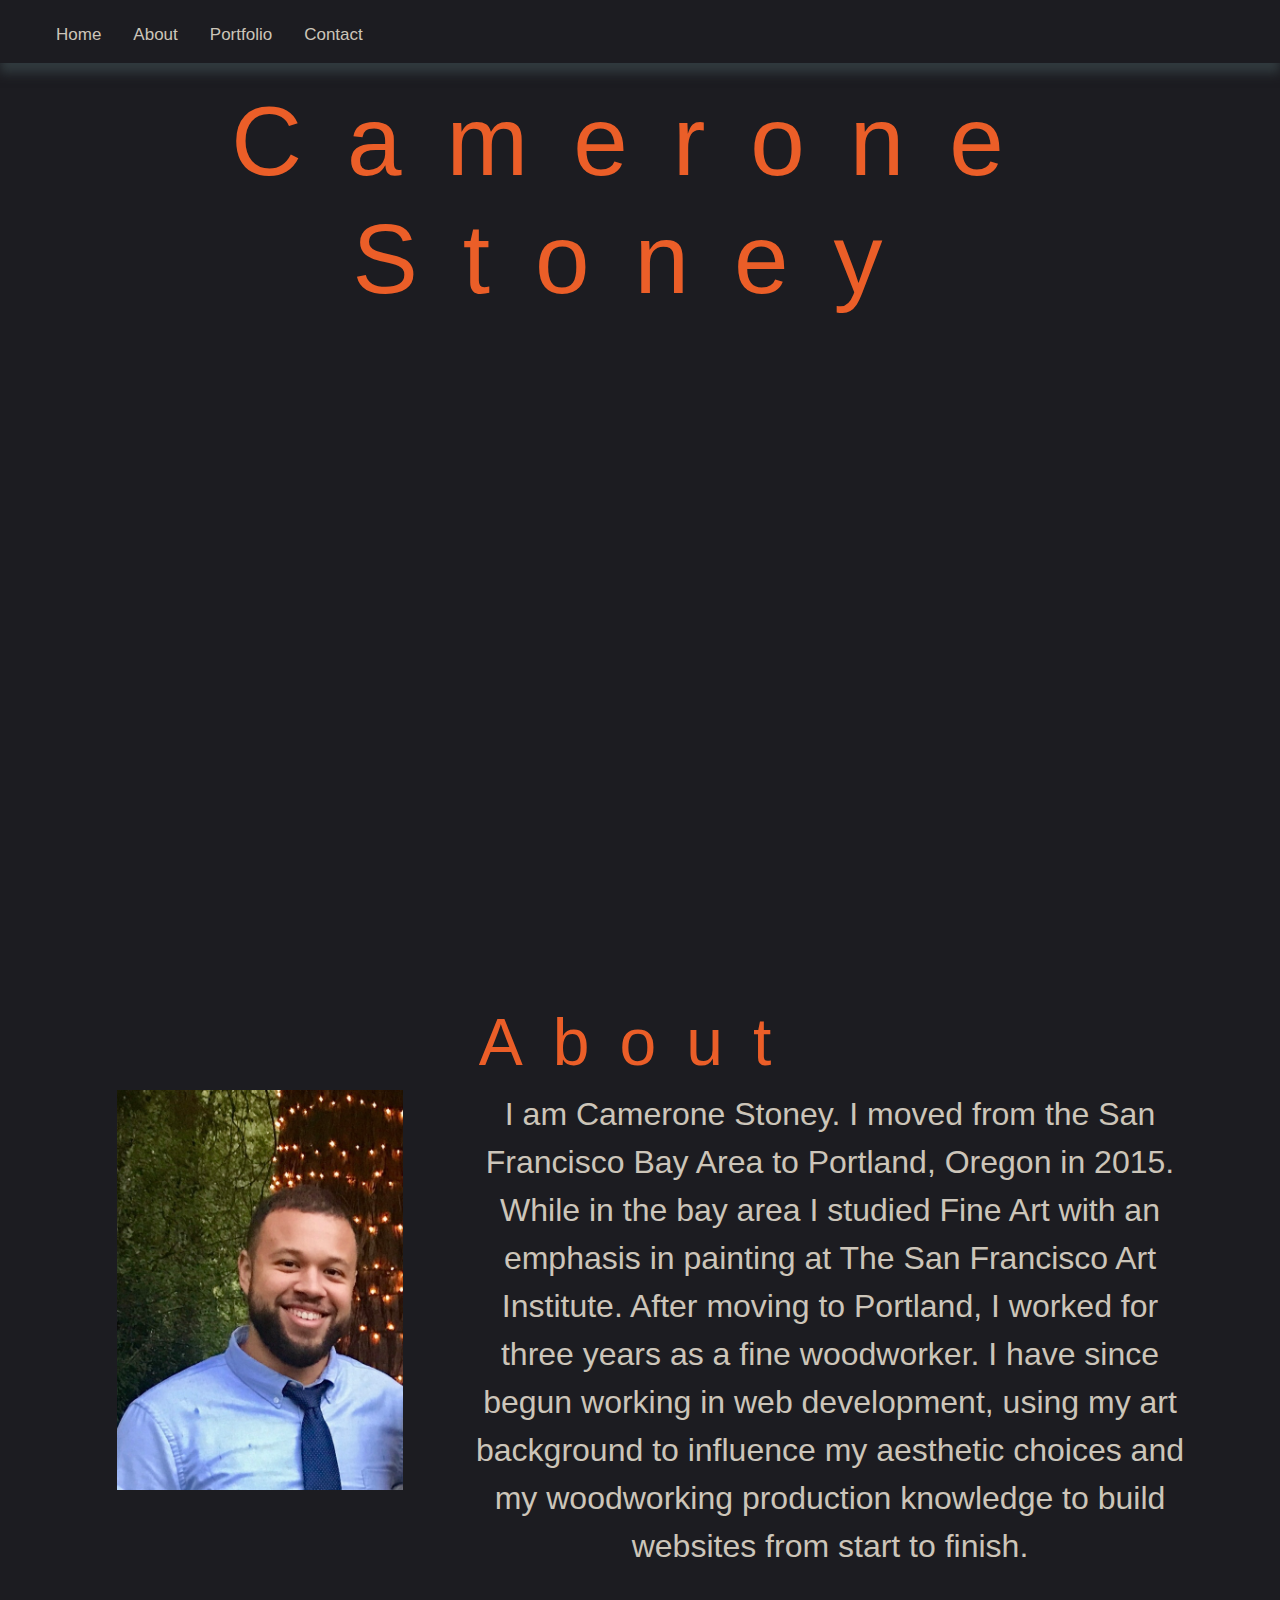
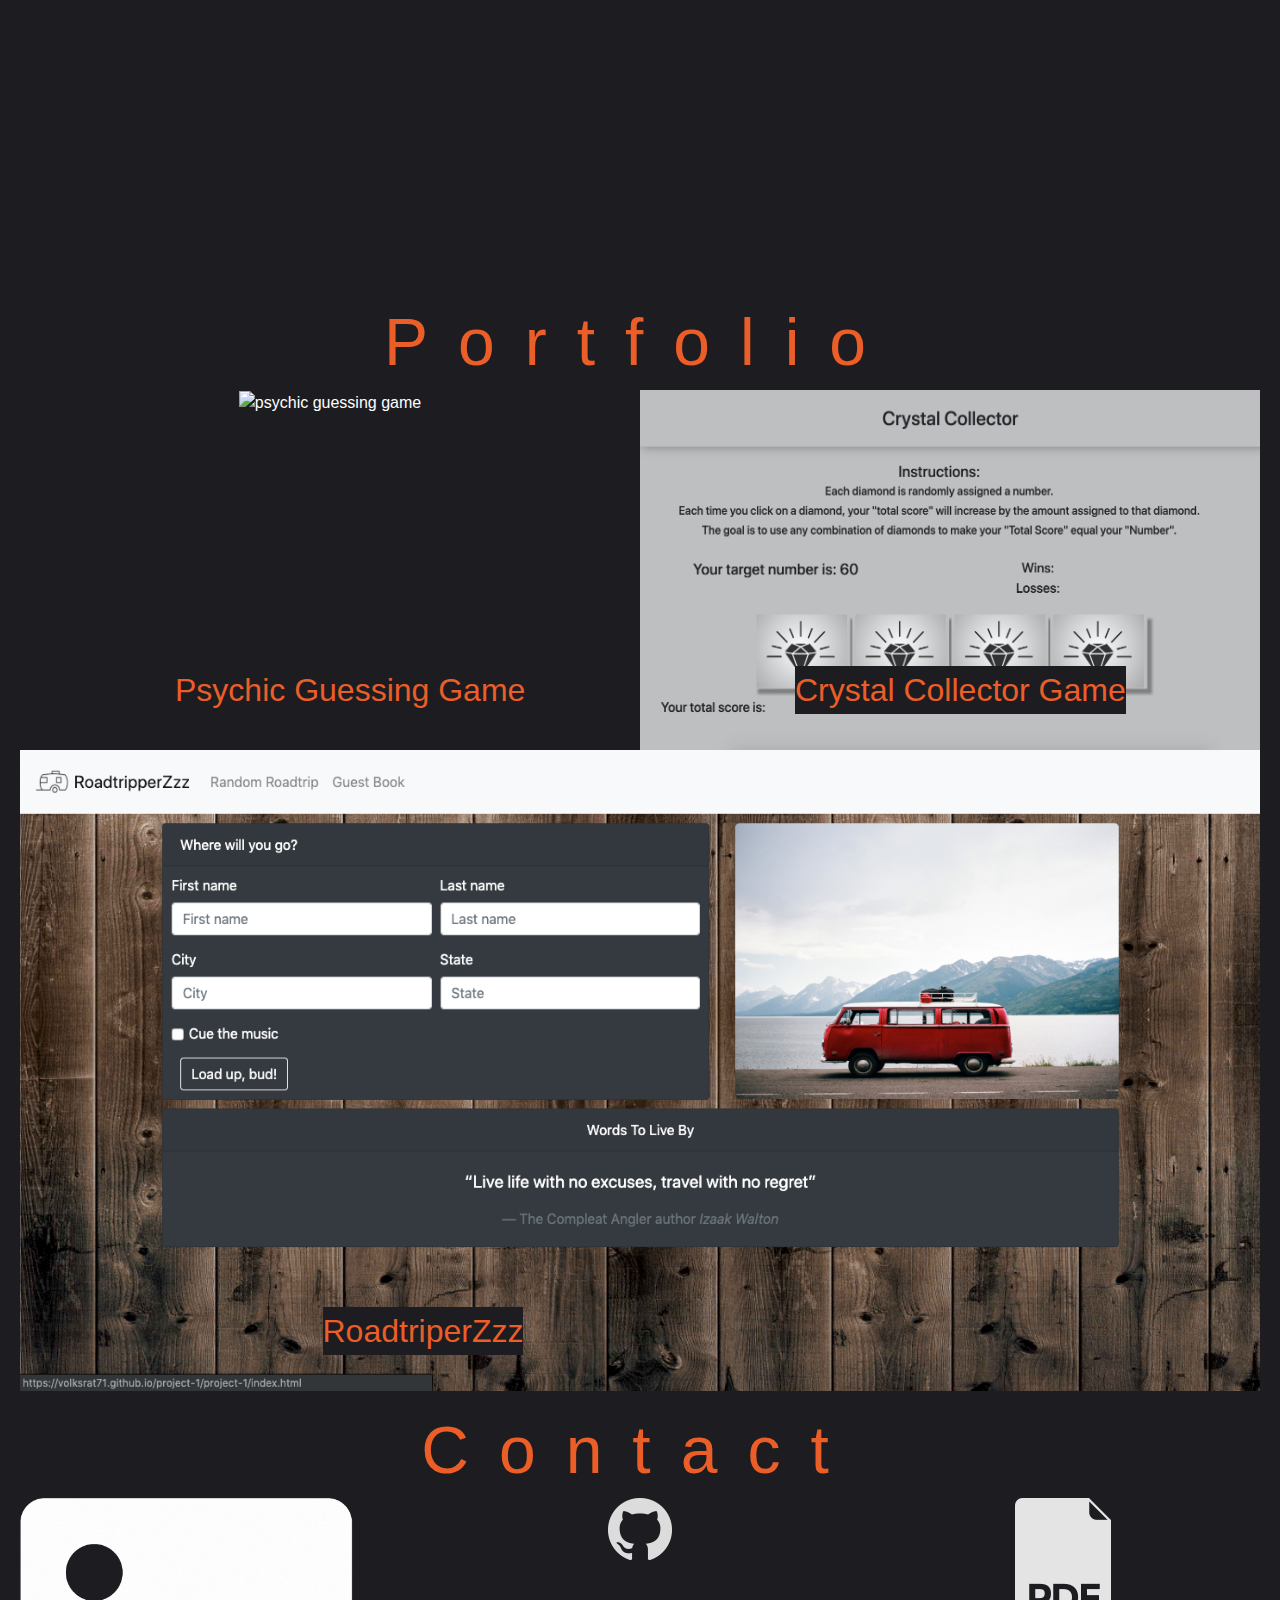
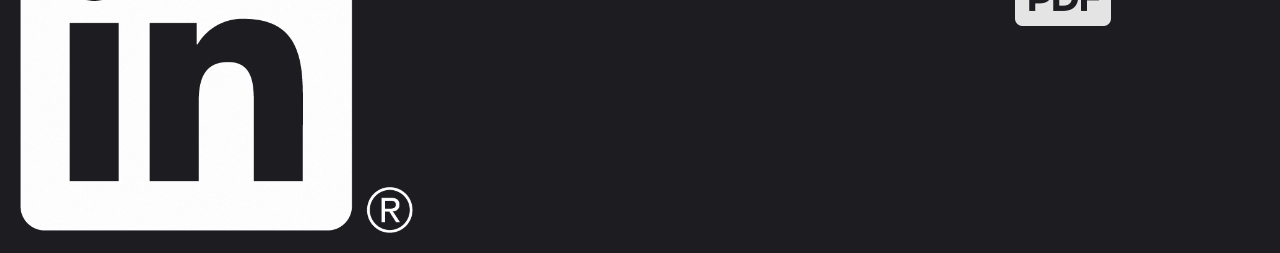
==== commit 45561d44: "WIP hover in progress" ====
--- a/index.html
+++ b/index.html
@@ -95,14 +95,14 @@
                 </div>
                 <div class="row">
                     <div class="col-xl-6">
-                        <a class="projects-a" href="https://cjstoney.github.io/phychic_letter_game/">
+                        <a class="projects-a top-row" href="https://cjstoney.github.io/phychic_letter_game/">
                             <img src="assets/images/psych_game.png"  alt="psychic guessing game">
                             <p class="image_title">Psychic Guessing Game</p>
                         </a>
                     </div>
                 
                     <div class="col-xl-6">
-                        <a class="projects-a" href="https://cjstoney.github.io/crystal_collector_game/">
+                        <a class="projects-a top-row" href="https://cjstoney.github.io/crystal_collector_game/">
                             <img src="assets/images/crystal_collectors.png" 
                                 alt="road trip website">
                             <p class="image_title">Crystal Collector Game</p>
@@ -124,6 +124,23 @@
         <!-- Contact content -->
         <div id="contact-content">
             <h1 class="section_header" id="contact">Contact</h1>
+            <div class="row">
+                <div class="col-xl-4">
+                    <a href="https://www.linkedin.com/in/camerone-stoney-b8a798177/">
+                    <img src="assets/images/LI-In-Bug.png">
+                    </a>
+                </div>
+                <div class="col-xl-4">
+                    <a href="https://github.com/Cjstoney">
+                    <img src="assets/images/GitHub-Mark-64px.png">
+                    </a>
+                </div>
+                <div class="col-xl-4">
+                    <a href="assets/pdfs/document.pdf">
+                    <img src="assets/images/iconfinder_file-pdf_383140.png">
+                    </a>
+                </div>
+            </div>
         </div>
 
 
--- a/assets/css/style.css
+++ b/assets/css/style.css
@@ -110,15 +110,26 @@
 img{
     max-width:100%;
 }
+img:hover{
+    opacity:0.5;
+}
+
+.top-row img{
+    height:360px;
+    padding:0;
+    width:100%;
+}
 
 .project-a{
     position: relative;
 }
 
 .image_title{
-    background:blue;
+    font-size:32px;
+    background:#1c1c21;
+    color:#eb5e28;
     position:absolute;
-    left: 0;
+    left: 25%;
     bottom: 20px;
 }
 
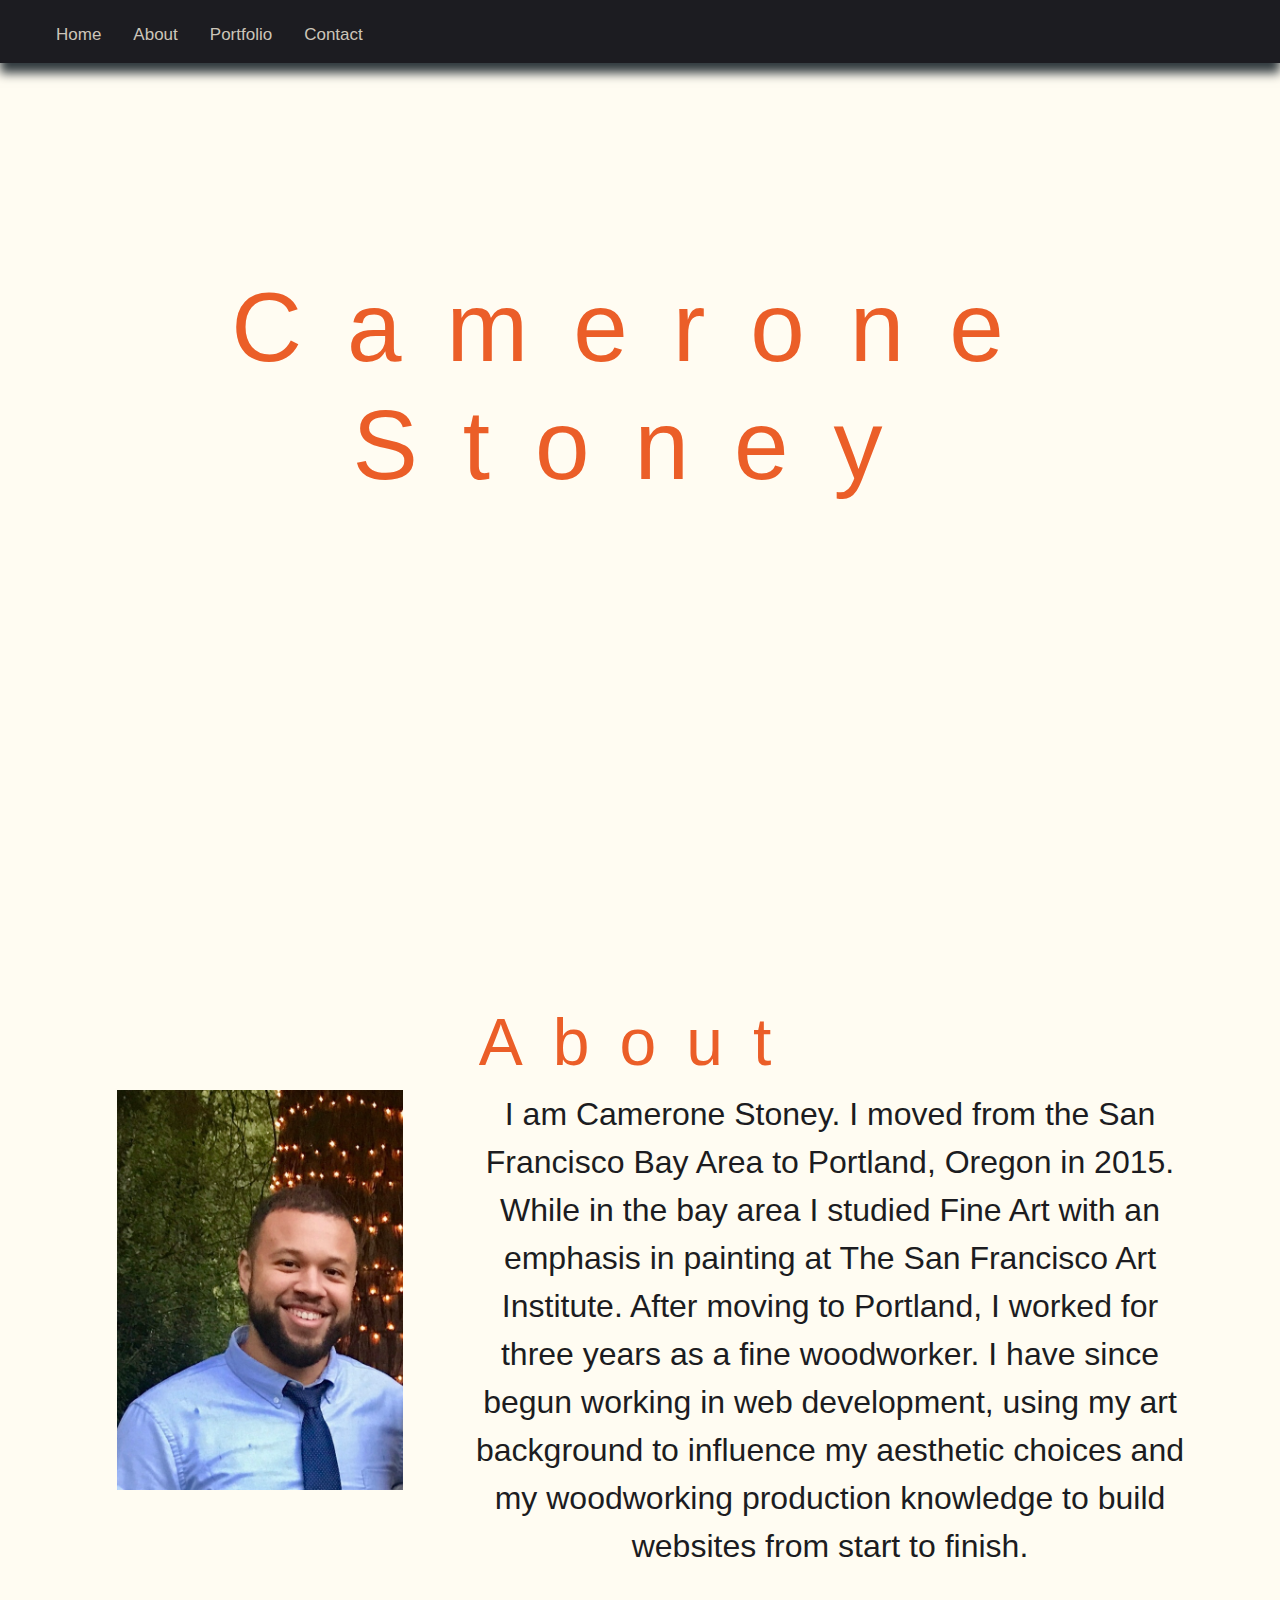
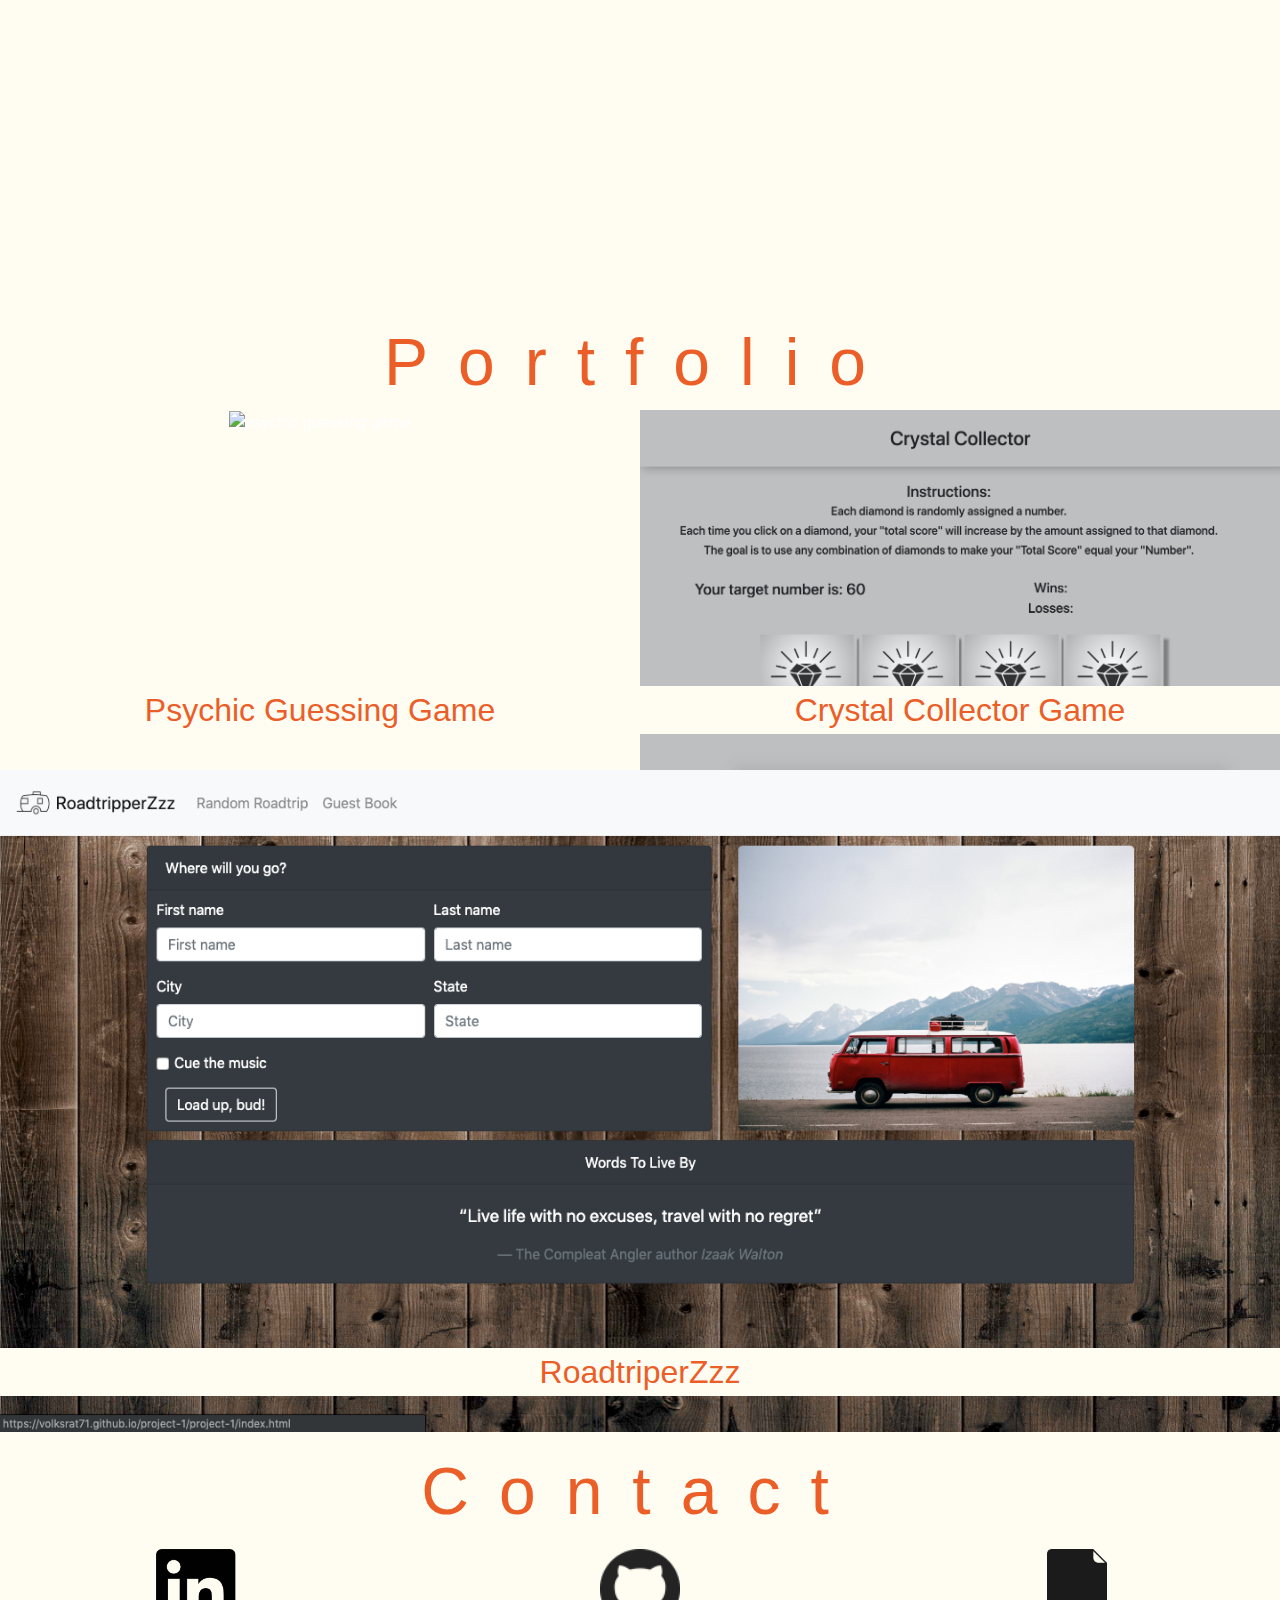
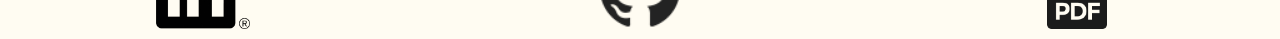
==== commit 9e1a2a53: "contact icons sizes now consistent. Portfolio and about are now seperated when on a smaller screen. " ====
--- a/index.html
+++ b/index.html
@@ -81,7 +81,7 @@
                                 woodworking production
                                 knowledge to build websites from start to finish. </h2>
                         </div>
-
+                        </div>
                     </div>
                 </div>
             </div>
@@ -127,17 +127,17 @@
             <div class="row">
                 <div class="col-xl-4">
                     <a href="https://www.linkedin.com/in/camerone-stoney-b8a798177/">
-                    <img src="assets/images/LI-In-Bug.png">
+                    <img id="linkedin_icon"class="contact-icon" src="assets/images/LI-In-Bug.png">
                     </a>
                 </div>
                 <div class="col-xl-4">
                     <a href="https://github.com/Cjstoney">
-                    <img src="assets/images/GitHub-Mark-64px.png">
+                    <img id="github_icon"class="contact-icon" src="assets/images/GitHub-Mark-64px.png">
                     </a>
                 </div>
                 <div class="col-xl-4">
                     <a href="assets/pdfs/document.pdf">
-                    <img src="assets/images/iconfinder_file-pdf_383140.png">
+                    <img id="pdf_icon" class="contact-icon" src="assets/images/iconfinder_file-pdf_383140.png">
                     </a>
                 </div>
             </div>
--- a/assets/css/style.css
+++ b/assets/css/style.css
@@ -10,8 +10,8 @@
 
 body{
     font-family: Arial, Helvetica, sans-serif;
-    color:#ccc5b9;
-    background-color:#1c1c21;
+    color:#1c1c21;
+    background-color:#fffcf2;
     margin:0px;
     text-align: center;
 }
@@ -77,6 +77,7 @@
 #name{
     font-size:98px;
     letter-spacing:45px;
+    padding: 10% 0;;
     color:#eb5e28;
 }
 .section_header{
@@ -94,13 +95,28 @@
 }
 
 #landing-section{
-    /* width:100%; */
     height:100vh;
-    background-image: url("/Users/cameronestoney/Desktop/portfolio/assets/images/web.jpg");
+    padding:5% 0;
     background-position: bottom;
     background-repeat: none;
     background-size: cover;
     /* opacity:0.4; */
+}
+
+/* contact section */
+#linkedin_icon {
+    height: 100px;
+    padding: 10px;
+}
+
+#github_icon{
+    height: 100px;
+    padding: 10px;
+} 
+
+#pdf_icon{
+    height: 100px;
+    padding: 10px;
 }
 
 /* Portfolio items */
@@ -110,6 +126,7 @@
 img{
     max-width:100%;
 }
+
 img:hover{
     opacity:0.5;
 }
@@ -125,20 +142,14 @@
 }
 
 .image_title{
+    width:100%;
     font-size:32px;
-    background:#1c1c21;
+    background:#fffcf2;
     color:#eb5e28;
     position:absolute;
-    left: 25%;
+    left:0;
     bottom: 20px;
 }
-
-/* .work p {
-    border-bottom:0;
-    background-color:#313a3e;
-    color:#ccc5b9;
-    text-align:center;
-} */
 
 /* about section */
 #about-me-content{
@@ -155,12 +166,7 @@
     font-size:32px;
     line-height:48px;
 }
-/* .about-content{
-    display:grid;
-    grid-template-columns: 1fr 2fr;
-    grid-gap:20px;
-    margin:20px;
-} */
+
 @media(max-width:568px){
     .navbar-nav{
         display:none;
